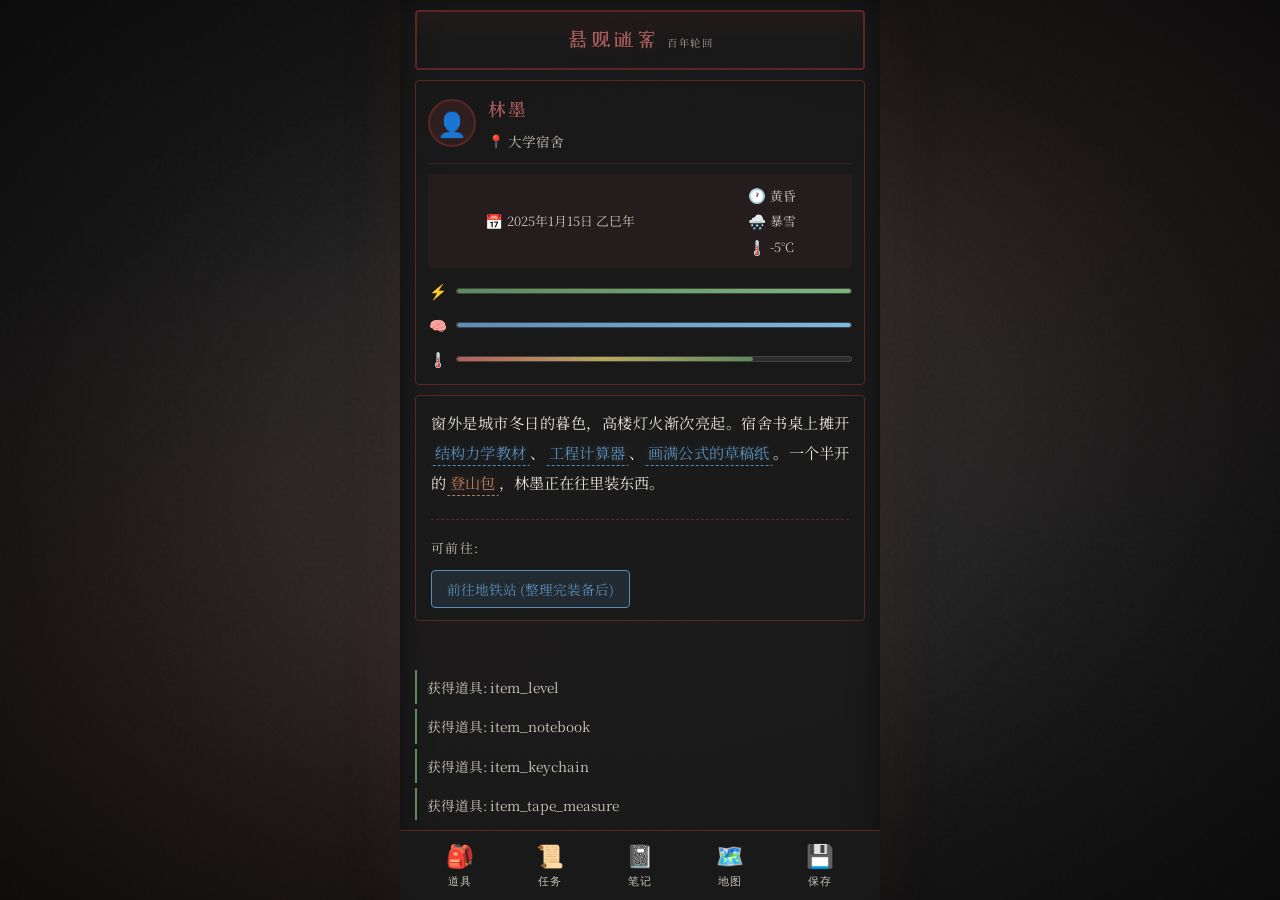
==== index.html @ 0c4b2b30 "更新面板" ====
<!DOCTYPE html>
<html lang="zh-CN">
<head>
  <meta charset="UTF-8">
  <meta name="viewport" content="width=device-width, initial-scale=1.0, maximum-scale=1.0, user-scalable=no">
  <meta name="description" content="《悬观谜案：百年轮回》- 基于网页的交互式文字冒险游戏">
  <title>悬观谜案：百年轮回</title>
  
  <!-- 中文字体 -->
  <link rel="preconnect" href="https://fonts.googleapis.com">
  <link rel="preconnect" href="https://fonts.gstatic.com" crossorigin>
  <link href="https://fonts.googleapis.com/css2?family=Noto+Serif+SC:wght@400;600;700&family=ZCOOL+XiaoWei&display=swap" rel="stylesheet">
  
  <!-- 强制禁用缓存 -->
  <meta http-equiv="Cache-Control" content="no-cache, no-store, must-revalidate">
  <meta http-equiv="Pragma" content="no-cache">
  <meta http-equiv="Expires" content="0">
  
  <link rel="stylesheet" href="./src/assets/styles/main.css?v=2">
  <link rel="stylesheet" href="./src/assets/styles/interaction-modal.css?v=2">
  <link rel="stylesheet" href="./src/assets/styles/quest-panel.css?v=2">
  <link rel="stylesheet" href="./src/assets/styles/dialogue-modal.css?v=2">
</head>
<body>
  <!-- 背景效果层 -->
  <div class="background-layer">
    <div class="ink-wash-bg"></div>
    <div class="grain-overlay"></div>
    <div class="vignette"></div>
  </div>

  <!-- 游戏主容器 -->
  <div id="game-container" class="game-container">
    <!-- 标题栏 -->
    <header class="game-header">
      <div class="header-border">
        <h1 class="game-title">悬观谜案<span class="game-subtitle">百年轮回</span></h1>
      </div>
    </header>

    <!-- 用户信息面板 -->
    <aside class="user-info-panel">
      <div class="user-info-border">
        <!-- 用户基本信息 -->
        <div class="user-basic">
          <div class="user-avatar">👤</div>
          <div class="user-details">
            <div class="user-name">林墨</div>
            <div class="user-location">
              <span class="location-icon">📍</span>
              <span id="current-location">载入中...</span>
            </div>
          </div>
        </div>
        
        <!-- 环境信息 -->
        <div class="environment-info">
          <div class="env-item env-date" id="env-date">
            <span class="env-icon">📅</span>
            <span class="env-value">2025年1月15日 乙巳年</span>
          </div>
          <div class="env-row">
            <div class="env-item" id="env-time">
              <span class="env-icon">🕐</span>
              <span class="env-value">黄昏</span>
            </div>
            <div class="env-item" id="env-weather">
              <span class="env-icon">🌨️</span>
              <span class="env-value">暴雪</span>
            </div>
            <div class="env-item" id="env-temp">
              <span class="env-icon">🌡️</span>
              <span class="env-value">-5°C</span>
            </div>
          </div>
        </div>
        
        <!-- 状态条 -->
        <div class="status-bars">
          <div class="status-bar-item" data-status="stamina" title="体力">
            <span class="status-icon">⚡</span>
            <div class="status-bar">
              <div class="status-fill" id="stamina-fill"></div>
            </div>
          </div>
          <div class="status-bar-item" data-status="sanity" title="理智">
            <span class="status-icon">🧠</span>
            <div class="status-bar">
              <div class="status-fill" id="sanity-fill"></div>
            </div>
          </div>
          <div class="status-bar-item" data-status="temperature" title="体温">
            <span class="status-icon">🌡️</span>
            <div class="status-bar">
              <div class="status-fill" id="temperature-fill"></div>
            </div>
          </div>
        </div>
      </div>
    </aside>

    <!-- 场景描述区域 -->
    <main class="scene-display">
      <div class="scene-description-container">
        <div id="scene-description" class="scene-description">
          正在进入悬云观...
        </div>
      </div>
    </main>

    <!-- 交互反馈区域 -->
    <section class="feedback-area">
      <div id="feedback-log" class="feedback-log"></div>
    </section>

    <!-- 快捷按钮栏 -->
    <nav class="action-bar">
      <button class="action-btn" data-action="inventory" aria-label="道具">
        <span class="btn-icon">🎒</span>
        <span class="btn-text">道具</span>
      </button>
      <button class="action-btn" data-action="quest" aria-label="任务">
        <span class="btn-icon">📜</span>
        <span class="btn-text">任务</span>
      </button>
      <button class="action-btn" data-action="notes" aria-label="笔记">
        <span class="btn-icon">📓</span>
        <span class="btn-text">笔记</span>
      </button>
      <button class="action-btn" data-action="map" aria-label="地图">
        <span class="btn-icon">🗺️</span>
        <span class="btn-text">地图</span>
      </button>
      <button class="action-btn" data-action="save" aria-label="保存">
        <span class="btn-icon">💾</span>
        <span class="btn-text">保存</span>
      </button>
    </nav>

    <!-- 模态框容器 -->
    <div id="modal-container" class="modal-container hidden">
      <!-- 动态插入模态框内容 -->
    </div>
  </div>

  <!-- 加载遮罩 -->
  <div id="loading-overlay" class="loading-overlay">
    <div class="loading-content">
      <div class="loading-spinner"></div>
      <p class="loading-text">正在载入...</p>
      <p style="font-size: 0.75rem; color: var(--color-bone-white-dark); margin-top: 15px;">
        如果游戏无法正常运行，请按 Ctrl+F5 强制刷新
      </p>
    </div>
  </div>

  <!-- 脚本 -->
  <script type="module" src="./src/main.js?v=2"></script>
</body>
</html>
---- src/assets/styles/main.css ----
/**
 * 《悬观谜案：百年轮回》主样式表
 * 设计理念：褪色的红与游走的墨
 * 核心美学：被遗忘的敬仰，与异化的日常
 */

/* ===== CSS变量定义 ===== */
:root {
  /* 核心色彩 - 褪色的红与墨黑 */
  --color-faded-red: #8B3A3A;
  --color-faded-red-light: #A85B5B;
  --color-faded-red-dark: #5C2626;
  --color-bone-white: #E8E4DC;
  --color-bone-white-dark: #C9C4BA;
  --color-ink-black: #1A1A1A;
  --color-ink-black-light: #2D2D2D;
  --color-ink-black-transparent: rgba(26, 26, 26, 0.85);
  
  /* 颜色标注系统 */
  --color-examine: #5B8DB8;      /* 蓝色 - 可检查 */
  --color-collect: #5B8B5B;      /* 绿色 - 可收集 */
  --color-clue: #B8A85B;         /* 黄色 - 线索 */
  --color-danger: #B85B5B;       /* 红色 - 危险 */
  --color-npc: #8B5BB8;          /* 紫色 - NPC */
  --color-device: #B87D5B;       /* 橙色 - 设备 */
  
  /* 状态条颜色 */
  --color-stamina: #5B8B5B;
  --color-sanity: #5B8DB8;
  --color-temperature: #B8A85B;
  
  /* 字体 */
  --font-display: 'ZCOOL XiaoWei', 'Noto Serif SC', serif;
  --font-body: 'Noto Serif SC', 'Songti SC', serif;
  
  /* 尺寸 */
  --container-max-width: 480px;
  --header-height: 80px;
  --status-bar-height: 120px;
  --action-bar-height: 70px;
  
  /* 动画 */
  --transition-fast: 0.2s ease;
  --transition-normal: 0.4s ease;
  --transition-slow: 0.8s ease;
}

/* ===== 重置和基础样式 ===== */
*, *::before, *::after {
  margin: 0;
  padding: 0;
  box-sizing: border-box;
}

html {
  font-size: 16px;
  -webkit-font-smoothing: antialiased;
  -moz-osx-font-smoothing: grayscale;
}

body {
  font-family: var(--font-body);
  background-color: var(--color-ink-black);
  color: var(--color-bone-white);
  min-height: 100vh;
  overflow-x: hidden;
  line-height: 1.8;
}

/* ===== 背景效果层 ===== */
.background-layer {
  position: fixed;
  top: 0;
  left: 0;
  width: 100%;
  height: 100%;
  z-index: -1;
  overflow: hidden;
}

/* 水墨晕染背景 */
.ink-wash-bg {
  position: absolute;
  top: 0;
  left: 0;
  width: 100%;
  height: 100%;
  background: 
    radial-gradient(ellipse at 20% 80%, rgba(139, 58, 58, 0.15) 0%, transparent 50%),
    radial-gradient(ellipse at 80% 20%, rgba(139, 58, 58, 0.1) 0%, transparent 40%),
    radial-gradient(ellipse at 50% 50%, rgba(45, 45, 45, 0.8) 0%, var(--color-ink-black) 70%),
    linear-gradient(180deg, var(--color-ink-black-light) 0%, var(--color-ink-black) 100%);
  animation: inkFlow 20s ease-in-out infinite;
}

@keyframes inkFlow {
  0%, 100% { 
    filter: blur(0px);
    transform: scale(1);
  }
  50% { 
    filter: blur(2px);
    transform: scale(1.02);
  }
}

/* 颗粒纹理覆盖 */
.grain-overlay {
  position: absolute;
  top: 0;
  left: 0;
  width: 100%;
  height: 100%;
  opacity: 0.03;
  background-image: url("data:image/svg+xml,%3Csvg viewBox='0 0 256 256' xmlns='http://www.w3.org/2000/svg'%3E%3Cfilter id='noise'%3E%3CfeTurbulence type='fractalNoise' baseFrequency='0.9' numOctaves='4' stitchTiles='stitch'/%3E%3C/filter%3E%3Crect width='100%25' height='100%25' filter='url(%23noise)'/%3E%3C/svg%3E");
  pointer-events: none;
}

/* 暗角效果 */
.vignette {
  position: absolute;
  top: 0;
  left: 0;
  width: 100%;
  height: 100%;
  background: radial-gradient(ellipse at center, transparent 40%, rgba(0, 0, 0, 0.6) 100%);
  pointer-events: none;
}

/* ===== 游戏主容器 ===== */
.game-container {
  max-width: var(--container-max-width);
  margin: 0 auto;
  min-height: 100vh;
  display: flex;
  flex-direction: column;
  position: relative;
  background: var(--color-ink-black-transparent);
  box-shadow: 
    0 0 60px rgba(139, 58, 58, 0.1),
    inset 0 0 30px rgba(0, 0, 0, 0.5);
}

/* ===== 标题栏 ===== */
.game-header {
  height: var(--header-height);
  padding: 10px 15px;
  flex-shrink: 0;
  display: flex;
  align-items: center;
  justify-content: center;
}

.header-border {
  width: 100%;
  height: 100%;
  border: 2px solid var(--color-faded-red-dark);
  border-radius: 4px;
  display: flex;
  flex-direction: column;
  align-items: center;
  justify-content: center;
  position: relative;
  background: linear-gradient(180deg, 
    rgba(139, 58, 58, 0.1) 0%, 
    transparent 50%
  );
  padding: 5px;
  overflow: hidden;
}

.header-border::before,
.header-border::after {
  content: '';
  position: absolute;
  width: 20px;
  height: 20px;
  border: 2px solid var(--color-faded-red);
}

.header-border::before {
  top: -2px;
  left: -2px;
  border-right: none;
  border-bottom: none;
}

.header-border::after {
  bottom: -2px;
  right: -2px;
  border-left: none;
  border-top: none;
}

.game-title {
  font-family: var(--font-display);
  font-size: 1.3rem;
  font-weight: 400;
  color: var(--color-faded-red-light);
  letter-spacing: 0.1em;
  text-shadow: 0 0 20px rgba(139, 58, 58, 0.3);
  white-space: nowrap;
  overflow: hidden;
  text-overflow: ellipsis;
  max-width: 100%;
  display: flex;
  align-items: baseline;
  gap: 8px;
}

.game-subtitle {
  font-family: var(--font-body);
  font-size: 0.65rem;
  color: var(--color-bone-white-dark);
  letter-spacing: 0.15em;
  opacity: 0.8;
}

/* ===== 场景显示区域 ===== */
.scene-display {
  flex: 1;
  display: flex;
  flex-direction: column;
  padding: 0 15px;
  overflow: hidden;
  min-height: 100px;
}

/* 场景描述容器 */
.scene-description-container {
  flex: 0 0 auto;
  max-height: 35vh;
  overflow-y: auto;
  padding: 12px 15px;
  background: rgba(26, 26, 26, 0.6);
  border: 1px solid var(--color-faded-red-dark);
  border-radius: 4px;
  margin-bottom: 10px;
}

/* 出口按钮区域 */
.scene-exits {
  margin-top: 20px;
  padding-top: 15px;
  border-top: 1px dashed var(--color-faded-red-dark);
}

.exits-label {
  font-size: 0.8rem;
  color: var(--color-bone-white-dark);
  margin-bottom: 10px;
  letter-spacing: 0.1em;
}

.exits-list {
  display: flex;
  flex-wrap: wrap;
  gap: 10px;
}

.exit-btn {
  background: rgba(91, 141, 184, 0.15);
  border: 1px solid var(--color-examine);
  color: var(--color-examine);
  padding: 8px 15px;
  border-radius: 4px;
  cursor: pointer;
  font-size: 0.85rem;
  font-family: var(--font-body);
  transition: all var(--transition-fast);
}

.exit-btn:hover {
  background: rgba(91, 141, 184, 0.3);
  transform: translateY(-1px);
}

.exit-btn.locked {
  background: rgba(139, 58, 58, 0.1);
  border-color: var(--color-danger);
  color: var(--color-danger);
  opacity: 0.6;
  cursor: not-allowed;
}

.scene-description {
  font-size: 0.95rem;
  line-height: 2;
  color: var(--color-bone-white);
  text-align: justify;
}

/* ===== 颜色标注样式 ===== */
.highlight {
  cursor: pointer;
  padding: 2px 4px;
  border-radius: 2px;
  transition: all var(--transition-fast);
  position: relative;
  border-bottom: 1px dashed currentColor;
}

.highlight:hover {
  background: rgba(255, 255, 255, 0.1);
  transform: translateY(-1px);
}

.highlight:active {
  transform: translateY(0);
}

/* 蓝色 - 可检查 */
.highlight-examine {
  color: var(--color-examine);
  text-shadow: 0 0 10px rgba(91, 141, 184, 0.3);
}

/* 绿色 - 可收集 */
.highlight-collect {
  color: var(--color-collect);
  text-shadow: 0 0 10px rgba(91, 139, 91, 0.3);
}

/* 黄色 - 线索 */
.highlight-clue {
  color: var(--color-clue);
  text-shadow: 0 0 10px rgba(184, 168, 91, 0.3);
  font-weight: 600;
}

/* 红色 - 危险 */
.highlight-danger {
  color: var(--color-danger);
  text-shadow: 0 0 10px rgba(184, 91, 91, 0.4);
  animation: dangerPulse 3s ease-in-out infinite;
}

@keyframes dangerPulse {
  0%, 100% { opacity: 1; }
  50% { opacity: 0.7; }
}

/* 紫色 - NPC */
.highlight-npc {
  color: var(--color-npc);
  text-shadow: 0 0 10px rgba(139, 91, 184, 0.3);
  font-weight: 600;
}

/* 橙色 - 设备 */
.highlight-device {
  color: var(--color-device);
  text-shadow: 0 0 10px rgba(184, 125, 91, 0.3);
}

/* ===== 交互反馈区域 ===== */
.feedback-area {
  flex: 1;
  padding: 0 15px;
  margin-bottom: 10px;
  min-height: 60px;
  max-height: 150px;
  overflow-y: auto;
}

.feedback-log {
  font-size: 0.85rem;
  color: var(--color-bone-white-dark);
}

.feedback-item {
  padding: 5px 0;
  border-left: 2px solid var(--color-faded-red-dark);
  padding-left: 10px;
  margin-bottom: 5px;
  animation: fadeInLeft 0.3s ease;
}

@keyframes fadeInLeft {
  from {
    opacity: 0;
    transform: translateX(-10px);
  }
  to {
    opacity: 1;
    transform: translateX(0);
  }
}

/* ===== 用户信息面板 ===== */
.user-info-panel {
  padding: 0 15px;
  margin-bottom: 10px;
  flex-shrink: 0;
}

.user-info-border {
  border: 1px solid var(--color-faded-red-dark);
  border-radius: 4px;
  background: rgba(26, 26, 26, 0.8);
  overflow: hidden;
  padding: 12px;
}

/* 用户基本信息 */
.user-basic {
  display: flex;
  align-items: center;
  gap: 12px;
  margin-bottom: 10px;
  padding-bottom: 10px;
  border-bottom: 1px solid rgba(139, 58, 58, 0.3);
}

.user-avatar {
  width: 48px;
  height: 48px;
  border-radius: 50%;
  background: rgba(139, 58, 58, 0.2);
  border: 2px solid var(--color-faded-red-dark);
  display: flex;
  align-items: center;
  justify-content: center;
  font-size: 1.5rem;
  flex-shrink: 0;
}

.user-details {
  flex: 1;
  min-width: 0;
}

.user-name {
  font-size: 1.1rem;
  font-weight: 600;
  color: var(--color-faded-red-light);
  letter-spacing: 0.1em;
  margin-bottom: 4px;
}

.user-location {
  font-size: 0.85rem;
  color: var(--color-bone-white-dark);
  display: flex;
  align-items: center;
  gap: 4px;
}

.location-icon {
  font-size: 0.8rem;
}

/* 环境信息 */
.environment-info {
  display: flex;
  justify-content: space-around;
  padding: 8px 0;
  margin-bottom: 10px;
  background: rgba(139, 58, 58, 0.1);
  border-radius: 4px;
}

.env-item {
  display: flex;
  align-items: center;
  gap: 4px;
  font-size: 0.8rem;
  color: var(--color-bone-white-dark);
}

.env-icon {
  font-size: 0.9rem;
}

.env-value {
  white-space: nowrap;
}

/* 状态条 */
.status-bars {
  display: flex;
  flex-direction: column;
  gap: 8px;
}

.status-bar-item {
  display: flex;
  align-items: center;
  gap: 8px;
}

.status-icon {
  font-size: 0.9rem;
  width: 20px;
  text-align: center;
}

.status-bar {
  flex: 1;
  height: 6px;
  background: var(--color-ink-black-light);
  border-radius: 3px;
  overflow: hidden;
  border: 1px solid rgba(255, 255, 255, 0.1);
}

.status-fill {
  height: 100%;
  border-radius: 2px;
  transition: width var(--transition-normal), background-color var(--transition-normal);
}

.status-bar-item[data-status="stamina"] .status-fill {
  background: linear-gradient(90deg, var(--color-stamina), #7AB87A);
}

.status-bar-item[data-status="sanity"] .status-fill {
  background: linear-gradient(90deg, var(--color-sanity), #7AB8E8);
}

.status-bar-item[data-status="temperature"] .status-fill {
  background: linear-gradient(90deg, #B85B5B, var(--color-temperature), var(--color-stamina));
}

/* ===== 快捷按钮栏 ===== */
.action-bar {
  height: var(--action-bar-height);
  display: flex;
  justify-content: space-around;
  align-items: center;
  padding: 10px 15px;
  background: rgba(26, 26, 26, 0.9);
  border-top: 1px solid var(--color-faded-red-dark);
  flex-shrink: 0;
}

.action-btn {
  display: flex;
  flex-direction: column;
  align-items: center;
  gap: 4px;
  background: none;
  border: none;
  color: var(--color-bone-white-dark);
  cursor: pointer;
  padding: 8px 12px;
  border-radius: 4px;
  transition: all var(--transition-fast);
}

.action-btn:hover {
  color: var(--color-faded-red-light);
  background: rgba(139, 58, 58, 0.1);
}

.action-btn:active {
  transform: scale(0.95);
}

.btn-icon {
  font-size: 1.4rem;
}

.btn-text {
  font-size: 0.7rem;
  letter-spacing: 0.05em;
}

/* ===== 模态框 ===== */
.modal-container {
  position: fixed;
  top: 0;
  left: 0;
  width: 100%;
  height: 100%;
  background: rgba(0, 0, 0, 0.85);
  z-index: 1000;
  display: flex;
  align-items: center;
  justify-content: center;
  padding: 20px;
}

.modal-container.hidden {
  display: none;
}

.modal-content {
  width: 100%;
  max-width: 400px;
  max-height: 80vh;
  background: var(--color-ink-black);
  border: 2px solid var(--color-faded-red-dark);
  border-radius: 4px;
  overflow: hidden;
  animation: modalFadeIn 0.3s ease;
}

@keyframes modalFadeIn {
  from {
    opacity: 0;
    transform: scale(0.95) translateY(20px);
  }
  to {
    opacity: 1;
    transform: scale(1) translateY(0);
  }
}

.modal-header {
  padding: 15px;
  background: rgba(139, 58, 58, 0.2);
  border-bottom: 1px solid var(--color-faded-red-dark);
  display: flex;
  justify-content: space-between;
  align-items: center;
}

.modal-title {
  font-family: var(--font-display);
  font-size: 1.1rem;
  color: var(--color-faded-red-light);
}

.modal-close {
  background: none;
  border: none;
  color: var(--color-bone-white-dark);
  font-size: 1.5rem;
  cursor: pointer;
  line-height: 1;
}

.modal-body {
  padding: 15px;
  max-height: 60vh;
  overflow-y: auto;
}

/* ===== 加载遮罩 ===== */
.loading-overlay {
  position: fixed;
  top: 0;
  left: 0;
  width: 100%;
  height: 100%;
  background: var(--color-ink-black);
  z-index: 2000;
  display: flex;
  align-items: center;
  justify-content: center;
}

.loading-overlay.hidden {
  display: none;
}

.loading-content {
  text-align: center;
}

.loading-spinner {
  width: 50px;
  height: 50px;
  border: 2px solid var(--color-faded-red-dark);
  border-top-color: var(--color-faded-red-light);
  border-radius: 50%;
  animation: spin 1s linear infinite;
  margin: 0 auto 20px;
}

@keyframes spin {
  to { transform: rotate(360deg); }
}

.loading-text {
  font-family: var(--font-display);
  font-size: 1rem;
  color: var(--color-faded-red-light);
  letter-spacing: 0.2em;
}

/* ===== 道具栏模态框样式 ===== */
.inventory-grid {
  display: grid;
  grid-template-columns: repeat(4, 1fr);
  gap: 10px;
}

.inventory-slot {
  aspect-ratio: 1;
  background: var(--color-ink-black-light);
  border: 1px solid var(--color-faded-red-dark);
  border-radius: 4px;
  display: flex;
  align-items: center;
  justify-content: center;
  cursor: pointer;
  transition: all var(--transition-fast);
  font-size: 1.5rem;
}

.inventory-slot:hover {
  border-color: var(--color-faded-red);
  background: rgba(139, 58, 58, 0.1);
}

.inventory-slot.empty {
  opacity: 0.3;
}

/* ===== 笔记模态框样式 ===== */
.notes-list {
  display: flex;
  flex-direction: column;
  gap: 10px;
}

.note-item {
  padding: 12px;
  background: var(--color-ink-black-light);
  border-left: 3px solid var(--color-clue);
  border-radius: 0 4px 4px 0;
}

.note-title {
  font-size: 0.9rem;
  color: var(--color-clue);
  margin-bottom: 5px;
}

.note-content {
  font-size: 0.85rem;
  color: var(--color-bone-white-dark);
}

/* ===== 工具提示 ===== */
.tooltip {
  position: absolute;
  background: var(--color-ink-black);
  border: 1px solid var(--color-faded-red);
  padding: 10px 15px;
  border-radius: 4px;
  font-size: 0.85rem;
  color: var(--color-bone-white);
  z-index: 100;
  max-width: 250px;
  box-shadow: 0 4px 20px rgba(0, 0, 0, 0.5);
  animation: tooltipFadeIn 0.2s ease;
}

@keyframes tooltipFadeIn {
  from {
    opacity: 0;
    transform: translateY(5px);
  }
  to {
    opacity: 1;
    transform: translateY(0);
  }
}

/* ===== 响应式适配 ===== */
@media (max-width: 480px) {
  .game-title {
    font-size: 1.1rem;
    letter-spacing: 0.08em;
    gap: 6px;
  }
  
  .game-subtitle {
    font-size: 0.6rem;
    letter-spacing: 0.1em;
  }
  
  .scene-description {
    font-size: 0.9rem;
  }
  
  .action-btn {
    padding: 6px 8px;
  }
  
  .btn-text {
    font-size: 0.65rem;
  }
}

/* ===== 滚动条样式 ===== */
::-webkit-scrollbar {
  width: 6px;
  height: 6px;
}

::-webkit-scrollbar-track {
  background: var(--color-ink-black-light);
}

::-webkit-scrollbar-thumb {
  background: var(--color-faded-red-dark);
  border-radius: 3px;
}

::-webkit-scrollbar-thumb:hover {
  background: var(--color-faded-red);
}

/* ===== 选中文字样式 ===== */
::selection {
  background: rgba(139, 58, 58, 0.3);
  color: var(--color-bone-white);
}
---- src/assets/styles/interaction-modal.css ----
/**
 * 交互弹窗样式
 */

/* 弹窗遮罩 */
.interaction-modal-overlay {
  position: fixed;
  top: 0;
  left: 0;
  width: 100%;
  height: 100%;
  background: rgba(0, 0, 0, 0.8);
  z-index: 2000;
  display: flex;
  align-items: center;
  justify-content: center;
  padding: 20px;
  opacity: 0;
  transition: opacity 0.3s ease;
}

.interaction-modal-overlay.show {
  opacity: 1;
}

/* 弹窗主体 */
.interaction-modal {
  width: 100%;
  max-width: 400px;
  max-height: 80vh;
  background: var(--color-ink-black);
  border: 2px solid var(--color-faded-red-dark);
  border-radius: 4px;
  overflow: hidden;
  transform: scale(0.95) translateY(20px);
  transition: transform 0.3s ease;
}

.interaction-modal-overlay.show .interaction-modal {
  transform: scale(1) translateY(0);
}

/* 弹窗头部 */
.modal-header {
  padding: 15px 20px;
  border-bottom: 1px solid var(--color-faded-red-dark);
  display: flex;
  justify-content: space-between;
  align-items: center;
  background: rgba(139, 58, 58, 0.1);
}

.modal-header.type-examine {
  border-left: 4px solid var(--color-examine);
}

.modal-header.type-collect {
  border-left: 4px solid var(--color-collect);
}

.modal-header.type-clue {
  border-left: 4px solid var(--color-clue);
}

.modal-header.type-danger {
  border-left: 4px solid var(--color-danger);
}

.modal-header.type-npc {
  border-left: 4px solid var(--color-npc);
}

.modal-header.type-device {
  border-left: 4px solid var(--color-device);
}

.header-content {
  display: flex;
  align-items: center;
  gap: 10px;
}

.type-icon {
  font-size: 1.5rem;
}

.modal-title {
  font-family: var(--font-display);
  font-size: 1.2rem;
  color: var(--color-bone-white);
  margin: 0;
}

.examined-badge {
  font-size: 0.75rem;
  color: var(--color-bone-white-dark);
  background: rgba(255, 255, 255, 0.1);
  padding: 2px 8px;
  border-radius: 12px;
  margin-left: 10px;
}

.close-btn {
  background: none;
  border: none;
  color: var(--color-bone-white-dark);
  font-size: 1.8rem;
  cursor: pointer;
  line-height: 1;
  padding: 0;
  width: 32px;
  height: 32px;
  display: flex;
  align-items: center;
  justify-content: center;
  border-radius: 4px;
  transition: all var(--transition-fast);
}

.close-btn:hover {
  color: var(--color-bone-white);
  background: rgba(255, 255, 255, 0.1);
}

/* 弹窗内容 */
.modal-body {
  padding: 20px;
  overflow-y: auto;
  max-height: calc(80vh - 70px);
}

/* NPC头像区域 */
.npc-avatar-section {
  display: flex;
  justify-content: center;
  margin-bottom: 15px;
}

.npc-avatar-large {
  width: 64px;
  height: 64px;
  border-radius: 50%;
  background: rgba(139, 58, 58, 0.2);
  border: 2px solid var(--color-faded-red-dark);
  display: flex;
  align-items: center;
  justify-content: center;
  font-size: 2rem;
}

/* 描述区域 */
.description-section {
  margin-bottom: 15px;
}

.description-text {
  font-size: 0.95rem;
  line-height: 1.8;
  color: var(--color-bone-white);
  margin: 0;
}

/* 效果提示 */
.effects-section {
  background: rgba(139, 58, 58, 0.1);
  border: 1px solid var(--color-faded-red-dark);
  padding: 10px 15px;
  border-radius: 4px;
  margin-bottom: 15px;
  font-size: 0.85rem;
}

.effects-label {
  color: var(--color-faded-red-light);
  margin-right: 8px;
}

.effects-list {
  color: var(--color-bone-white-dark);
}

/* 线索区域 */
.clue-section,
.item-section {
  display: flex;
  align-items: center;
  gap: 10px;
  padding: 10px 15px;
  border-radius: 4px;
  margin-bottom: 10px;
  font-size: 0.9rem;
}

.clue-section.hint,
.item-section.hint {
  background: rgba(184, 168, 91, 0.1);
  border: 1px solid rgba(184, 168, 91, 0.3);
}

.clue-section.obtained,
.item-section.obtained {
  background: rgba(91, 139, 91, 0.1);
  border: 1px solid rgba(91, 139, 91, 0.3);
}

.clue-icon,
.item-icon {
  font-size: 1.2rem;
}

.clue-text,
.item-text {
  color: var(--color-bone-white);
}

.clue-section.obtained .clue-text,
.item-section.obtained .item-text {
  color: var(--color-collect);
}

/* 动作区域 */
.actions-section {
  margin-top: 20px;
  padding-top: 15px;
  border-top: 1px dashed var(--color-faded-red-dark);
}

.actions-label {
  font-size: 0.85rem;
  color: var(--color-bone-white-dark);
  margin-bottom: 12px;
}

.actions-list {
  display: flex;
  flex-wrap: wrap;
  gap: 10px;
}

/* 动作按钮 */
.action-btn-primary,
.action-btn-danger,
.action-btn-disabled {
  padding: 12px 20px;
  border: none;
  border-radius: 4px;
  font-size: 0.95rem;
  font-family: var(--font-body);
  cursor: pointer;
  transition: all var(--transition-fast);
  flex: 1;
  min-width: 120px;
}

.action-btn-primary {
  background: linear-gradient(135deg, rgba(91, 141, 184, 0.8), rgba(91, 141, 184, 0.6));
  color: var(--color-bone-white);
  border: 1px solid var(--color-examine);
}

.action-btn-primary:hover {
  background: linear-gradient(135deg, rgba(91, 141, 184, 1), rgba(91, 141, 184, 0.8));
  transform: translateY(-1px);
  box-shadow: 0 4px 12px rgba(91, 141, 184, 0.3);
}

.action-btn-danger {
  background: linear-gradient(135deg, rgba(184, 91, 91, 0.8), rgba(184, 91, 91, 0.6));
  color: var(--color-bone-white);
  border: 1px solid var(--color-danger);
}

.action-btn-danger:hover {
  background: linear-gradient(135deg, rgba(184, 91, 91, 1), rgba(184, 91, 91, 0.8));
  transform: translateY(-1px);
  box-shadow: 0 4px 12px rgba(184, 91, 91, 0.3);
}

.action-btn-disabled {
  background: rgba(100, 100, 100, 0.2);
  color: var(--color-bone-white-dark);
  border: 1px solid rgba(255, 255, 255, 0.1);
  cursor: not-allowed;
}

/* 结果展示区域 */
.result-section {
  background: rgba(91, 139, 91, 0.1);
  border: 1px solid rgba(91, 139, 91, 0.3);
  border-radius: 4px;
  padding: 15px;
  margin-bottom: 15px;
}

.result-header {
  display: flex;
  align-items: center;
  gap: 10px;
  margin-bottom: 10px;
}

.result-icon {
  font-size: 1.2rem;
}

.result-title {
  font-size: 1rem;
  font-weight: bold;
  color: var(--color-collect);
  flex: 1;
}

.result-message {
  font-size: 0.95rem;
  line-height: 1.8;
  color: var(--color-bone-white);
  padding: 10px;
  background: rgba(0, 0, 0, 0.2);
  border-radius: 4px;
}

.result-clue {
  background: rgba(184, 168, 91, 0.1);
  border: 1px solid rgba(184, 168, 91, 0.3);
  border-radius: 4px;
  padding: 15px;
  margin-bottom: 15px;
}

.result-clue-title {
  font-size: 0.9rem;
  color: var(--color-clue);
  margin-bottom: 5px;
}

.result-clue-name {
  font-size: 1rem;
  color: var(--color-bone-white);
  font-weight: bold;
}

/* 响应式适配 */
@media (max-width: 480px) {
  .interaction-modal {
    max-height: 90vh;
  }
  
  .modal-body {
    max-height: calc(90vh - 70px);
    padding: 15px;
  }
  
  .action-btn-primary,
  .action-btn-danger,
  .action-btn-disabled {
    width: 100%;
  }
}
---- src/assets/styles/quest-panel.css ----
/**
 * 任务面板样式
 */

/* 面板遮罩 */
.quest-panel-overlay {
  position: fixed;
  top: 0;
  left: 0;
  width: 100%;
  height: 100%;
  background: rgba(0, 0, 0, 0.7);
  z-index: 1500;
  display: flex;
  justify-content: flex-end;
  opacity: 0;
  visibility: hidden;
  transition: all 0.3s ease;
}

.quest-panel-overlay.show {
  opacity: 1;
  visibility: visible;
}

/* 面板主体 - 侧边栏样式 */
.quest-panel {
  width: 100%;
  max-width: 380px;
  height: 100%;
  background: var(--color-ink-black);
  border-left: 2px solid var(--color-faded-red-dark);
  transform: translateX(100%);
  transition: transform 0.3s ease;
  display: flex;
  flex-direction: column;
}

.quest-panel-overlay.show .quest-panel {
  transform: translateX(0);
}

/* 面板头部 */
.panel-header {
  padding: 20px;
  background: rgba(139, 58, 58, 0.2);
  border-bottom: 1px solid var(--color-faded-red-dark);
  display: flex;
  justify-content: space-between;
  align-items: center;
  flex-shrink: 0;
}

.panel-title {
  font-family: var(--font-display);
  font-size: 1.2rem;
  color: var(--color-faded-red-light);
  margin: 0;
}

.close-btn {
  background: none;
  border: none;
  color: var(--color-bone-white-dark);
  font-size: 1.8rem;
  cursor: pointer;
  line-height: 1;
  padding: 0;
  width: 32px;
  height: 32px;
  display: flex;
  align-items: center;
  justify-content: center;
  border-radius: 4px;
  transition: all var(--transition-fast);
}

.close-btn:hover {
  color: var(--color-bone-white);
  background: rgba(255, 255, 255, 0.1);
}

/* 面板内容 */
.panel-body {
  flex: 1;
  overflow-y: auto;
  padding: 20px;
}

/* 任务分区 */
.quest-section {
  margin-bottom: 25px;
}

.section-title {
  font-size: 0.85rem;
  color: var(--color-bone-white-dark);
  text-transform: uppercase;
  letter-spacing: 0.15em;
  margin-bottom: 15px;
  padding-bottom: 8px;
  border-bottom: 1px solid rgba(139, 58, 58, 0.3);
}

/* 任务项 */
.quest-item {
  background: rgba(26, 26, 26, 0.8);
  border: 1px solid var(--color-faded-red-dark);
  border-radius: 4px;
  padding: 15px;
  margin-bottom: 12px;
  transition: all var(--transition-fast);
}

.quest-item:hover {
  border-color: var(--color-faded-red);
  transform: translateX(-2px);
}

.quest-active {
  border-left: 3px solid var(--color-faded-red);
}

.quest-completed {
  border-left: 3px solid var(--color-collect);
  opacity: 0.8;
}

/* 任务头部 */
.quest-header {
  display: flex;
  justify-content: space-between;
  align-items: flex-start;
  margin-bottom: 8px;
  gap: 10px;
}

.quest-info {
  display: flex;
  align-items: center;
  gap: 8px;
  flex-wrap: wrap;
}

.quest-type {
  font-size: 0.7rem;
  padding: 2px 8px;
  border-radius: 2px;
  font-weight: 600;
}

.type-main {
  background: rgba(184, 91, 91, 0.2);
  color: var(--color-danger);
  border: 1px solid rgba(184, 91, 91, 0.3);
}

.type-side {
  background: rgba(91, 141, 184, 0.2);
  color: var(--color-examine);
  border: 1px solid rgba(91, 141, 184, 0.3);
}

.quest-name {
  font-family: var(--font-display);
  font-size: 1rem;
  color: var(--color-bone-white);
  margin: 0;
  font-weight: 600;
}

.quest-completed .quest-name {
  text-decoration: line-through;
  color: var(--color-bone-white-dark);
}

/* 进度显示 */
.quest-progress {
  display: flex;
  align-items: center;
  gap: 8px;
  flex-shrink: 0;
}

.progress-bar {
  width: 60px;
  height: 6px;
  background: rgba(255, 255, 255, 0.1);
  border-radius: 3px;
  overflow: hidden;
}

.progress-fill {
  height: 100%;
  background: linear-gradient(90deg, var(--color-faded-red), var(--color-faded-red-light));
  border-radius: 3px;
  transition: width 0.5s ease;
}

.progress-text {
  font-size: 0.75rem;
  color: var(--color-bone-white-dark);
  min-width: 35px;
  text-align: right;
}

.completed-badge {
  font-size: 0.75rem;
  color: var(--color-collect);
  background: rgba(91, 139, 91, 0.1);
  padding: 3px 10px;
  border-radius: 12px;
  border: 1px solid rgba(91, 139, 91, 0.3);
}

/* 任务描述 */
.quest-description {
  font-size: 0.85rem;
  color: var(--color-bone-white-dark);
  margin: 0 0 12px 0;
  line-height: 1.6;
}

/* 任务步骤 */
.quest-steps {
  margin-top: 12px;
  padding-top: 12px;
  border-top: 1px dashed rgba(139, 58, 58, 0.3);
}

.quest-step {
  display: flex;
  align-items: center;
  gap: 8px;
  padding: 6px 0;
  font-size: 0.85rem;
}

.step-icon {
  font-size: 0.9rem;
  width: 20px;
  text-align: center;
}

.quest-step.completed .step-icon {
  color: var(--color-collect);
}

.quest-step.pending .step-icon {
  color: var(--color-bone-white-dark);
}

.step-text {
  color: var(--color-bone-white-dark);
}

.quest-step.completed .step-text {
  color: var(--color-bone-white);
  text-decoration: line-through;
}

.quest-step.pending .step-text {
  color: var(--color-bone-white);
}

/* 空状态 */
.empty-state {
  text-align: center;
  padding: 40px 20px;
}

.empty-icon {
  font-size: 3rem;
  margin-bottom: 15px;
  opacity: 0.5;
}

.empty-text {
  font-size: 1.1rem;
  color: var(--color-bone-white);
  margin-bottom: 8px;
}

.empty-hint {
  font-size: 0.85rem;
  color: var(--color-bone-white-dark);
}

/* 快捷键提示 */
.quest-hint {
  position: fixed;
  bottom: 20px;
  right: 20px;
  background: rgba(0, 0, 0, 0.8);
  color: var(--color-bone-white-dark);
  padding: 8px 15px;
  border-radius: 4px;
  font-size: 0.8rem;
  border: 1px solid var(--color-faded-red-dark);
  z-index: 1400;
}

/* 响应式适配 */
@media (max-width: 480px) {
  .quest-panel {
    max-width: 100%;
  }
  
  .panel-body {
    padding: 15px;
  }
  
  .quest-header {
    flex-direction: column;
    gap: 8px;
  }
  
  .quest-progress {
    width: 100%;
  }
  
  .progress-bar {
    flex: 1;
  }
}
---- src/assets/styles/dialogue-modal.css ----
/**
 * 对话弹窗样式
 */

/* 弹窗遮罩 */
.dialogue-modal-overlay {
  position: fixed;
  top: 0;
  left: 0;
  width: 100%;
  height: 100%;
  background: rgba(0, 0, 0, 0.85);
  z-index: 2100; /* 确保在交互弹窗之上 */
  display: flex;
  align-items: center;
  justify-content: center;
  padding: 20px;
  opacity: 0;
  transition: opacity 0.3s ease;
}

.dialogue-modal-overlay.show {
  opacity: 1;
}

/* 弹窗主体 */
.dialogue-modal {
  width: 100%;
  max-width: 500px;
  max-height: 85vh;
  background: linear-gradient(180deg, #1a1a1a 0%, #0d0d0d 100%);
  border: 2px solid var(--color-faded-red-dark);
  border-radius: 8px;
  overflow: hidden;
  display: flex;
  flex-direction: column;
  transform: scale(0.95) translateY(20px);
  transition: transform 0.3s ease;
  box-shadow: 
    0 20px 60px rgba(0, 0, 0, 0.8),
    0 0 40px rgba(139, 58, 58, 0.1);
}

.dialogue-modal-overlay.show .dialogue-modal {
  transform: scale(1) translateY(0);
}

/* 头部 - NPC信息 */
.dialogue-header {
  padding: 20px;
  background: linear-gradient(180deg, rgba(139, 58, 58, 0.2) 0%, rgba(139, 58, 58, 0.05) 100%);
  border-bottom: 1px solid var(--color-faded-red-dark);
  display: flex;
  justify-content: space-between;
  align-items: flex-start;
}

.npc-info {
  display: flex;
  gap: 15px;
  align-items: center;
}

.npc-avatar {
  width: 60px;
  height: 60px;
  border-radius: 50%;
  background: rgba(139, 58, 58, 0.2);
  border: 2px solid var(--color-faded-red);
  display: flex;
  align-items: center;
  justify-content: center;
  font-size: 2rem;
  flex-shrink: 0;
}

.npc-details {
  flex: 1;
}

.npc-name {
  font-family: var(--font-display);
  font-size: 1.3rem;
  color: var(--color-faded-red-light);
  margin: 0 0 5px 0;
}

.npc-description {
  font-size: 0.8rem;
  color: var(--color-bone-white-dark);
  margin: 0;
  line-height: 1.5;
}

.close-btn {
  background: none;
  border: none;
  color: var(--color-bone-white-dark);
  font-size: 1.8rem;
  cursor: pointer;
  line-height: 1;
  padding: 0;
  width: 32px;
  height: 32px;
  display: flex;
  align-items: center;
  justify-content: center;
  border-radius: 4px;
  transition: all var(--transition-fast);
  flex-shrink: 0;
}

.close-btn:hover {
  color: var(--color-bone-white);
  background: rgba(255, 255, 255, 0.1);
}

/* 对话主体 */
.dialogue-body {
  flex: 1;
  overflow: hidden;
  display: flex;
  flex-direction: column;
}

/* 对话历史 */
.dialogue-history {
  flex: 1;
  overflow-y: auto;
  padding: 20px;
  max-height: 50vh;
}

.dialogue-entry {
  margin-bottom: 15px;
  animation: fadeInUp 0.3s ease;
}

@keyframes fadeInUp {
  from {
    opacity: 0;
    transform: translateY(10px);
  }
  to {
    opacity: 1;
    transform: translateY(0);
  }
}

.dialogue-entry .speaker {
  font-size: 0.8rem;
  font-weight: 600;
  margin-bottom: 5px;
  text-transform: uppercase;
  letter-spacing: 0.1em;
}

.dialogue-entry .message {
  padding: 12px 15px;
  border-radius: 8px;
  font-size: 0.95rem;
  line-height: 1.7;
  color: var(--color-bone-white);
}

/* NPC说的话 */
.dialogue-entry.npc .speaker {
  color: var(--color-npc);
}

.dialogue-entry.npc .message {
  background: rgba(139, 91, 184, 0.1);
  border: 1px solid rgba(139, 91, 184, 0.3);
  border-left: 3px solid var(--color-npc);
}

/* 玩家说的话 */
.dialogue-entry.player .speaker {
  color: var(--color-examine);
  text-align: right;
}

.dialogue-entry.player .message {
  background: rgba(91, 141, 184, 0.1);
  border: 1px solid rgba(91, 141, 184, 0.3);
  border-right: 3px solid var(--color-examine);
  text-align: right;
}

/* 对话选项 */
.dialogue-options {
  padding: 15px 20px 20px;
  border-top: 1px dashed var(--color-faded-red-dark);
  background: rgba(0, 0, 0, 0.3);
  display: flex;
  flex-direction: column;
  gap: 10px;
  max-height: 200px;
  overflow-y: auto;
}

.dialogue-option {
  background: rgba(91, 141, 184, 0.1);
  border: 1px solid rgba(91, 141, 184, 0.3);
  border-left: 3px solid var(--color-examine);
  color: var(--color-bone-white);
  padding: 12px 15px;
  border-radius: 4px;
  cursor: pointer;
  text-align: left;
  font-family: var(--font-body);
  font-size: 0.9rem;
  line-height: 1.5;
  transition: all var(--transition-fast);
  display: flex;
  justify-content: space-between;
  align-items: center;
}

.dialogue-option:hover {
  background: rgba(91, 141, 184, 0.2);
  border-color: var(--color-examine);
  transform: translateX(5px);
}

.dialogue-option.end-dialogue {
  background: rgba(139, 58, 58, 0.1);
  border-color: rgba(139, 58, 58, 0.3);
  border-left-color: var(--color-faded-red);
  justify-content: center;
}

.dialogue-option.end-dialogue:hover {
  background: rgba(139, 58, 58, 0.2);
}

.option-hint {
  font-size: 0.9rem;
  opacity: 0.7;
}

/* 滚动条样式 */
.dialogue-history::-webkit-scrollbar,
.dialogue-options::-webkit-scrollbar {
  width: 4px;
}

.dialogue-history::-webkit-scrollbar-thumb,
.dialogue-options::-webkit-scrollbar-thumb {
  background: var(--color-faded-red-dark);
  border-radius: 2px;
}

/* 响应式适配 */
@media (max-width: 480px) {
  .dialogue-modal-overlay {
    padding: 10px;
  }
  
  .dialogue-modal {
    max-height: 90vh;
  }
  
  .dialogue-header {
    padding: 15px;
  }
  
  .npc-avatar {
    width: 50px;
    height: 50px;
    font-size: 1.5rem;
  }
  
  .npc-name {
    font-size: 1.1rem;
  }
  
  .npc-description {
    font-size: 0.75rem;
  }
  
  .dialogue-history {
    padding: 15px;
  }
  
  .dialogue-options {
    padding: 10px 15px 15px;
  }
}
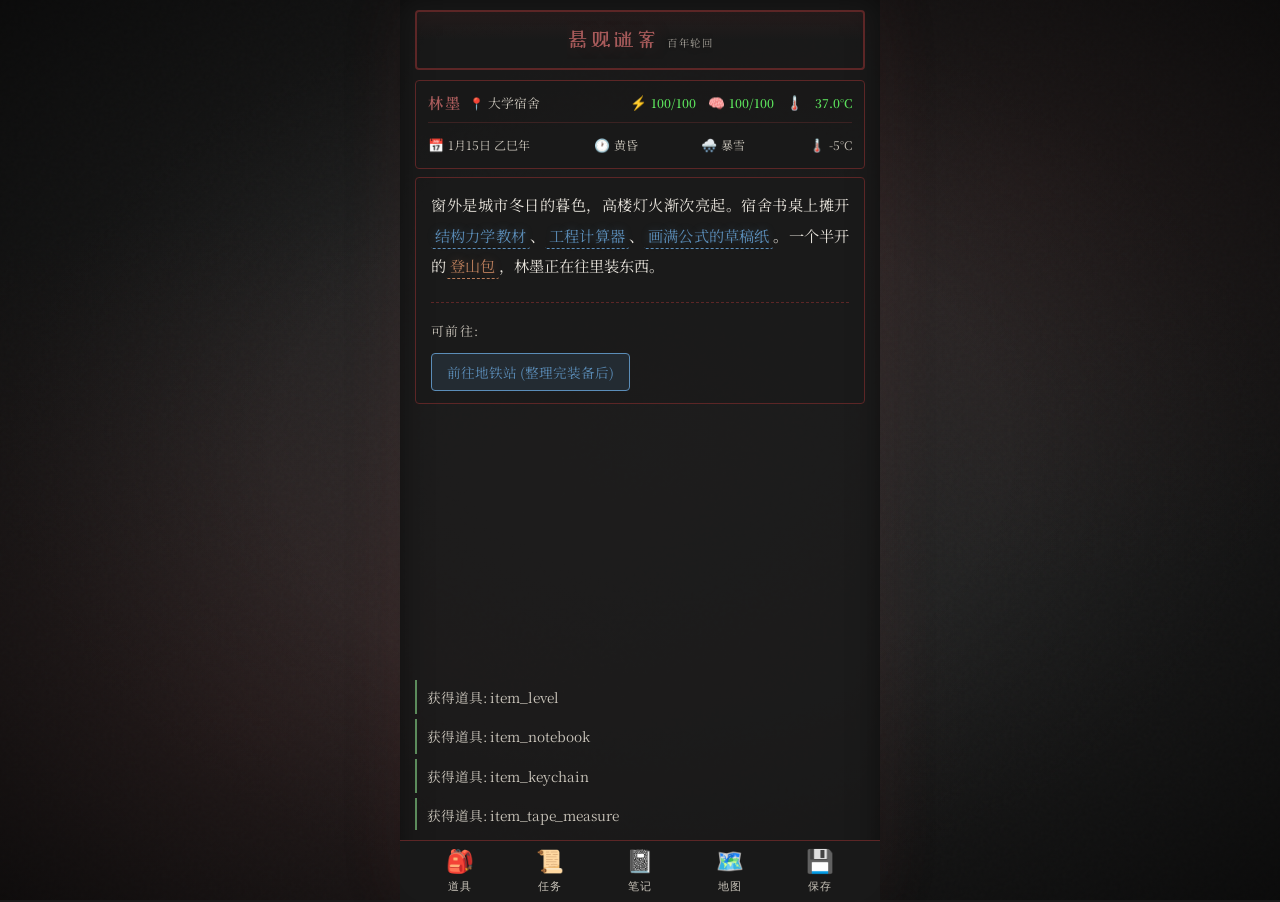
==== commit 93f26710: "优化状态和环境显示" ====
--- a/index.html
+++ b/index.html
@@ -41,59 +41,48 @@
     <!-- 用户信息面板 -->
     <aside class="user-info-panel">
       <div class="user-info-border">
-        <!-- 用户基本信息 -->
-        <div class="user-basic">
-          <div class="user-avatar">👤</div>
-          <div class="user-details">
-            <div class="user-name">林墨</div>
-            <div class="user-location">
+        <!-- 第一行：用户基本信息 + 状态 -->
+        <div class="user-status-row">
+          <div class="user-basic">
+            <span class="user-name">林墨</span>
+            <span class="user-location">
               <span class="location-icon">📍</span>
               <span id="current-location">载入中...</span>
+            </span>
+          </div>
+          <div class="status-display">
+            <div class="status-item" data-status="stamina" title="体力">
+              <span class="status-icon">⚡</span>
+              <span class="status-value" id="stamina-value">100/100</span>
+            </div>
+            <div class="status-item" data-status="sanity" title="理智">
+              <span class="status-icon">🧠</span>
+              <span class="status-value" id="sanity-value">100/100</span>
+            </div>
+            <div class="status-item" data-status="temperature" title="体温">
+              <span class="status-icon">🌡️</span>
+              <span class="status-value" id="temperature-value">37.0°C</span>
             </div>
           </div>
         </div>
-        
-        <!-- 环境信息 -->
-        <div class="environment-info">
-          <div class="env-item env-date" id="env-date">
+
+        <!-- 第二行：环境信息（平铺） -->
+        <div class="environment-row">
+          <div class="env-item" id="env-date">
             <span class="env-icon">📅</span>
-            <span class="env-value">2025年1月15日 乙巳年</span>
+            <span class="env-value">2025年1月15日</span>
           </div>
-          <div class="env-row">
-            <div class="env-item" id="env-time">
-              <span class="env-icon">🕐</span>
-              <span class="env-value">黄昏</span>
-            </div>
-            <div class="env-item" id="env-weather">
-              <span class="env-icon">🌨️</span>
-              <span class="env-value">暴雪</span>
-            </div>
-            <div class="env-item" id="env-temp">
-              <span class="env-icon">🌡️</span>
-              <span class="env-value">-5°C</span>
-            </div>
+          <div class="env-item" id="env-time">
+            <span class="env-icon">🕐</span>
+            <span class="env-value">黄昏</span>
           </div>
-        </div>
-        
-        <!-- 状态条 -->
-        <div class="status-bars">
-          <div class="status-bar-item" data-status="stamina" title="体力">
-            <span class="status-icon">⚡</span>
-            <div class="status-bar">
-              <div class="status-fill" id="stamina-fill"></div>
-            </div>
+          <div class="env-item" id="env-weather">
+            <span class="env-icon">🌨️</span>
+            <span class="env-value">暴雪</span>
           </div>
-          <div class="status-bar-item" data-status="sanity" title="理智">
-            <span class="status-icon">🧠</span>
-            <div class="status-bar">
-              <div class="status-fill" id="sanity-fill"></div>
-            </div>
-          </div>
-          <div class="status-bar-item" data-status="temperature" title="体温">
-            <span class="status-icon">🌡️</span>
-            <div class="status-bar">
-              <div class="status-fill" id="temperature-fill"></div>
-            </div>
+          <div class="env-item" id="env-temp">
+            <span class="env-icon">🌡️</span>
+            <span class="env-value">-5°C</span>
           </div>
         </div>
       </div>
--- a/src/assets/styles/main.css
+++ b/src/assets/styles/main.css
@@ -36,8 +36,8 @@
   /* 尺寸 */
   --container-max-width: 480px;
   --header-height: 80px;
-  --status-bar-height: 120px;
-  --action-bar-height: 70px;
+  --status-bar-height: 55px;
+  --action-bar-height: 60px;
   
   /* 动画 */
   --transition-fast: 0.2s ease;
@@ -390,7 +390,7 @@
 /* ===== 用户信息面板 ===== */
 .user-info-panel {
   padding: 0 15px;
-  margin-bottom: 10px;
+  margin-bottom: 8px;
   flex-shrink: 0;
 }
 
@@ -399,127 +399,109 @@
   border-radius: 4px;
   background: rgba(26, 26, 26, 0.8);
   overflow: hidden;
-  padding: 12px;
+  padding: 8px 12px;
+}
+
+/* 第一行：用户信息 + 状态 */
+.user-status-row {
+  display: flex;
+  justify-content: space-between;
+  align-items: center;
+  padding-bottom: 6px;
+  margin-bottom: 6px;
+  border-bottom: 1px solid rgba(139, 58, 58, 0.3);
 }
 
 /* 用户基本信息 */
 .user-basic {
   display: flex;
   align-items: center;
-  gap: 12px;
-  margin-bottom: 10px;
-  padding-bottom: 10px;
-  border-bottom: 1px solid rgba(139, 58, 58, 0.3);
-}
-
-.user-avatar {
-  width: 48px;
-  height: 48px;
-  border-radius: 50%;
-  background: rgba(139, 58, 58, 0.2);
-  border: 2px solid var(--color-faded-red-dark);
-  display: flex;
-  align-items: center;
-  justify-content: center;
-  font-size: 1.5rem;
-  flex-shrink: 0;
-}
-
-.user-details {
-  flex: 1;
-  min-width: 0;
+  gap: 8px;
 }
 
 .user-name {
-  font-size: 1.1rem;
+  font-size: 0.95rem;
   font-weight: 600;
   color: var(--color-faded-red-light);
   letter-spacing: 0.1em;
-  margin-bottom: 4px;
 }
 
 .user-location {
+  font-size: 0.8rem;
+  color: var(--color-bone-white-dark);
+  display: flex;
+  align-items: center;
+  gap: 4px;
+}
+
+.location-icon {
+  font-size: 0.75rem;
+}
+
+/* 状态显示（横向） */
+.status-display {
+  display: flex;
+  gap: 12px;
+}
+
+.status-item {
+  display: flex;
+  align-items: center;
+  gap: 4px;
+}
+
+.status-icon {
   font-size: 0.85rem;
-  color: var(--color-bone-white-dark);
+}
+
+.status-name {
+  font-size: 0.7rem;
+  color: var(--color-bone-white-dark);
+  width: 24px;
+  flex-shrink: 0;
+}
+
+.status-value {
+  font-size: 0.75rem;
+  font-weight: 600;
+  min-width: 45px;
+  text-align: right;
+}
+
+.status-value.normal {
+  color: #5BDF5B;
+}
+
+.status-value.warning {
+  color: #DFB85B;
+}
+
+.status-value.danger {
+  color: #DF5B5B;
+}
+
+/* 第二行：环境信息（平铺） */
+.environment-row {
+  display: flex;
+  justify-content: space-between;
+  align-items: center;
+  padding: 4px 0;
+}
+
+.env-item {
   display: flex;
   align-items: center;
   gap: 4px;
-}
-
-.location-icon {
+  font-size: 0.75rem;
+  color: var(--color-bone-white-dark);
+}
+
+.env-icon {
   font-size: 0.8rem;
-}
-
-/* 环境信息 */
-.environment-info {
-  display: flex;
-  justify-content: space-around;
-  padding: 8px 0;
-  margin-bottom: 10px;
-  background: rgba(139, 58, 58, 0.1);
-  border-radius: 4px;
-}
-
-.env-item {
-  display: flex;
-  align-items: center;
-  gap: 4px;
-  font-size: 0.8rem;
-  color: var(--color-bone-white-dark);
-}
-
-.env-icon {
-  font-size: 0.9rem;
 }
 
 .env-value {
   white-space: nowrap;
-}
-
-/* 状态条 */
-.status-bars {
-  display: flex;
-  flex-direction: column;
-  gap: 8px;
-}
-
-.status-bar-item {
-  display: flex;
-  align-items: center;
-  gap: 8px;
-}
-
-.status-icon {
-  font-size: 0.9rem;
-  width: 20px;
-  text-align: center;
-}
-
-.status-bar {
-  flex: 1;
-  height: 6px;
-  background: var(--color-ink-black-light);
-  border-radius: 3px;
-  overflow: hidden;
-  border: 1px solid rgba(255, 255, 255, 0.1);
-}
-
-.status-fill {
-  height: 100%;
-  border-radius: 2px;
-  transition: width var(--transition-normal), background-color var(--transition-normal);
-}
-
-.status-bar-item[data-status="stamina"] .status-fill {
-  background: linear-gradient(90deg, var(--color-stamina), #7AB87A);
-}
-
-.status-bar-item[data-status="sanity"] .status-fill {
-  background: linear-gradient(90deg, var(--color-sanity), #7AB8E8);
-}
-
-.status-bar-item[data-status="temperature"] .status-fill {
-  background: linear-gradient(90deg, #B85B5B, var(--color-temperature), var(--color-stamina));
 }
 
 /* ===== 快捷按钮栏 ===== */
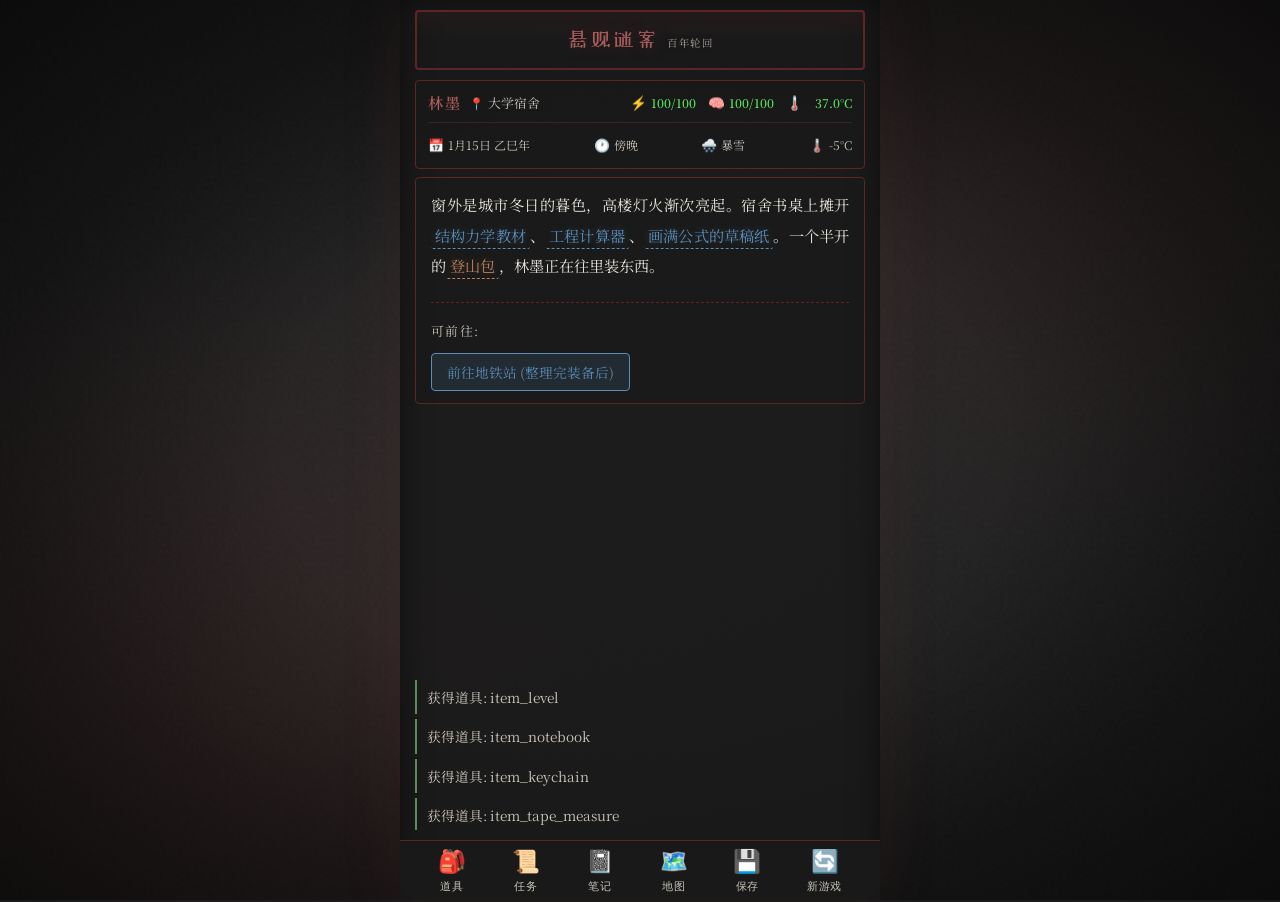
==== commit d0af73ff: "更新解谜系统，任务系统" ====
--- a/index.html
+++ b/index.html
@@ -20,6 +20,7 @@
   <link rel="stylesheet" href="./src/assets/styles/interaction-modal.css?v=2">
   <link rel="stylesheet" href="./src/assets/styles/quest-panel.css?v=2">
   <link rel="stylesheet" href="./src/assets/styles/dialogue-modal.css?v=2">
+  <link rel="stylesheet" href="./src/assets/styles/inventory-modal.css?v=2">
 </head>
 <body>
   <!-- 背景效果层 -->
@@ -124,6 +125,10 @@
         <span class="btn-icon">💾</span>
         <span class="btn-text">保存</span>
       </button>
+      <button class="action-btn" data-action="newgame" aria-label="新游戏">
+        <span class="btn-icon">🔄</span>
+        <span class="btn-text">新游戏</span>
+      </button>
     </nav>
 
     <!-- 模态框容器 -->
--- a/src/assets/styles/inventory-modal.css
+++ b/src/assets/styles/inventory-modal.css
@@ -0,0 +1,360 @@
+/**
+ * 道具面板样式
+ * 《悬观谜案：百年轮回》
+ */
+
+/* ===== 隐藏状态 ===== */
+.inventory-modal.hidden {
+  display: none;
+}
+
+/* ===== 道具面板容器 ===== */
+.inventory-modal {
+  position: fixed;
+  top: 0;
+  left: 0;
+  width: 100%;
+  height: 100%;
+  z-index: 1000;
+  display: flex;
+  justify-content: center;
+  align-items: center;
+  animation: fadeIn 0.3s ease;
+}
+
+.inventory-content {
+  background: var(--color-ink-black-light);
+  border: 1px solid var(--color-faded-red-dark);
+  border-radius: 8px;
+  width: 90%;
+  max-width: 600px;
+  max-height: 80vh;
+  display: flex;
+  flex-direction: column;
+  box-shadow: 0 10px 40px rgba(0, 0, 0, 0.5);
+  animation: slideUp 0.3s ease;
+}
+
+/* ===== 头部 ===== */
+.inventory-header {
+  display: flex;
+  justify-content: space-between;
+  align-items: center;
+  padding: 15px 20px;
+  border-bottom: 1px solid var(--color-faded-red-dark);
+  background: rgba(0, 0, 0, 0.2);
+}
+
+.inventory-title {
+  font-family: var(--font-display);
+  font-size: 1.4rem;
+  color: var(--color-bone-white);
+  margin: 0;
+}
+
+.inventory-close {
+  background: none;
+  border: none;
+  color: var(--color-bone-white-dark);
+  font-size: 1.8rem;
+  cursor: pointer;
+  padding: 0;
+  line-height: 1;
+  transition: color var(--transition-fast);
+}
+
+.inventory-close:hover {
+  color: var(--color-faded-red-light);
+}
+
+/* ===== 分类筛选 ===== */
+.inventory-filters {
+  display: flex;
+  flex-wrap: wrap;
+  gap: 8px;
+  padding: 12px 20px;
+  border-bottom: 1px solid var(--color-faded-red-dark);
+  background: rgba(0, 0, 0, 0.1);
+}
+
+.filter-btn {
+  background: transparent;
+  border: 1px solid var(--color-faded-red-dark);
+  color: var(--color-bone-white-dark);
+  padding: 6px 12px;
+  border-radius: 4px;
+  font-size: 0.85rem;
+  cursor: pointer;
+  transition: all var(--transition-fast);
+}
+
+.filter-btn:hover {
+  background: rgba(139, 58, 58, 0.2);
+  border-color: var(--color-faded-red);
+}
+
+.filter-btn.active {
+  background: var(--color-faded-red);
+  border-color: var(--color-faded-red);
+  color: var(--color-bone-white);
+}
+
+/* ===== 主体区域 ===== */
+.inventory-body {
+  display: flex;
+  flex: 1;
+  overflow: hidden;
+  min-height: 300px;
+}
+
+/* ===== 道具格子 ===== */
+.inventory-grid {
+  flex: 1;
+  display: grid;
+  grid-template-columns: repeat(auto-fill, minmax(80px, 1fr));
+  gap: 10px;
+  padding: 15px;
+  overflow-y: auto;
+  max-height: 400px;
+  border-right: 1px solid var(--color-faded-red-dark);
+}
+
+.inventory-slot {
+  display: flex;
+  flex-direction: column;
+  align-items: center;
+  justify-content: center;
+  padding: 10px 5px;
+  background: rgba(0, 0, 0, 0.3);
+  border: 1px solid var(--color-faded-red-dark);
+  border-radius: 6px;
+  cursor: pointer;
+  transition: all var(--transition-fast);
+}
+
+.inventory-slot:hover {
+  background: rgba(139, 58, 58, 0.2);
+  border-color: var(--color-faded-red);
+  transform: translateY(-2px);
+}
+
+.inventory-slot.selected {
+  background: rgba(139, 58, 58, 0.3);
+  border-color: var(--color-faded-red);
+  box-shadow: 0 0 10px rgba(139, 58, 58, 0.3);
+}
+
+.inventory-slot.empty {
+  opacity: 0.3;
+  cursor: default;
+}
+
+.inventory-slot.empty:hover {
+  transform: none;
+  background: rgba(0, 0, 0, 0.3);
+}
+
+.inventory-slot .item-icon {
+  font-size: 1.8rem;
+  margin-bottom: 5px;
+}
+
+.inventory-slot .item-name {
+  font-size: 0.75rem;
+  color: var(--color-bone-white-dark);
+  text-align: center;
+  line-height: 1.2;
+  max-width: 100%;
+  overflow: hidden;
+  text-overflow: ellipsis;
+  white-space: nowrap;
+}
+
+.inventory-empty {
+  grid-column: 1 / -1;
+  text-align: center;
+  padding: 40px 20px;
+  color: var(--color-bone-white-dark);
+  font-style: italic;
+}
+
+/* ===== 详情面板 ===== */
+.inventory-details {
+  width: 220px;
+  padding: 15px;
+  display: flex;
+  flex-direction: column;
+  background: rgba(0, 0, 0, 0.2);
+  overflow-y: auto;
+}
+
+.details-empty {
+  display: flex;
+  align-items: center;
+  justify-content: center;
+  height: 100%;
+  color: var(--color-bone-white-dark);
+  font-style: italic;
+  text-align: center;
+}
+
+.details-header {
+  display: flex;
+  align-items: center;
+  gap: 10px;
+  margin-bottom: 15px;
+  padding-bottom: 10px;
+  border-bottom: 1px solid var(--color-faded-red-dark);
+}
+
+.details-icon {
+  font-size: 2rem;
+}
+
+.details-name {
+  font-family: var(--font-display);
+  font-size: 1.1rem;
+  color: var(--color-bone-white);
+}
+
+.details-description {
+  margin-bottom: 15px;
+}
+
+.details-description p {
+  font-size: 0.85rem;
+  color: var(--color-bone-white-dark);
+  line-height: 1.6;
+}
+
+.details-effects,
+.details-type {
+  margin-bottom: 10px;
+  font-size: 0.85rem;
+}
+
+.effects-label,
+.type-label {
+  color: var(--color-bone-white-dark);
+}
+
+.effects-value {
+  color: var(--color-temperature);
+}
+
+.type-value {
+  color: var(--color-examine);
+}
+
+/* ===== 操作按钮 ===== */
+.details-actions {
+  display: flex;
+  flex-direction: column;
+  gap: 8px;
+  margin-top: auto;
+  padding-top: 15px;
+  border-top: 1px solid var(--color-faded-red-dark);
+}
+
+.details-actions .action-btn {
+  padding: 10px 15px;
+  border: none;
+  border-radius: 4px;
+  font-size: 0.9rem;
+  cursor: pointer;
+  transition: all var(--transition-fast);
+}
+
+.use-btn {
+  background: var(--color-faded-red);
+  color: var(--color-bone-white);
+}
+
+.use-btn:hover:not(.disabled) {
+  background: var(--color-faded-red-light);
+}
+
+.combine-btn {
+  background: var(--color-npc);
+  color: var(--color-bone-white);
+}
+
+.combine-btn:hover:not(.disabled) {
+  background: #9B6BC8;
+}
+
+.discard-btn {
+  background: transparent;
+  border: 1px solid var(--color-danger) !important;
+  color: var(--color-danger);
+}
+
+.discard-btn:hover {
+  background: rgba(184, 91, 91, 0.2);
+}
+
+.action-btn.disabled,
+.action-btn:disabled {
+  opacity: 0.5;
+  cursor: not-allowed;
+}
+
+/* ===== 组合提示 ===== */
+.combine-hint {
+  margin-top: 10px;
+  padding: 8px;
+  background: rgba(139, 91, 184, 0.2);
+  border-radius: 4px;
+  font-size: 0.8rem;
+  color: var(--color-npc);
+  text-align: center;
+}
+
+/* ===== 动画 ===== */
+@keyframes fadeIn {
+  from { opacity: 0; }
+  to { opacity: 1; }
+}
+
+@keyframes slideUp {
+  from {
+    opacity: 0;
+    transform: translateY(20px);
+  }
+  to {
+    opacity: 1;
+    transform: translateY(0);
+  }
+}
+
+/* ===== 响应式 ===== */
+@media (max-width: 500px) {
+  .inventory-content {
+    width: 95%;
+    max-height: 90vh;
+  }
+
+  .inventory-body {
+    flex-direction: column;
+  }
+
+  .inventory-grid {
+    max-height: 200px;
+    border-right: none;
+    border-bottom: 1px solid var(--color-faded-red-dark);
+  }
+
+  .inventory-details {
+    width: 100%;
+    min-height: 180px;
+  }
+
+  .inventory-filters {
+    justify-content: center;
+  }
+
+  .filter-btn {
+    padding: 5px 10px;
+    font-size: 0.8rem;
+  }
+}
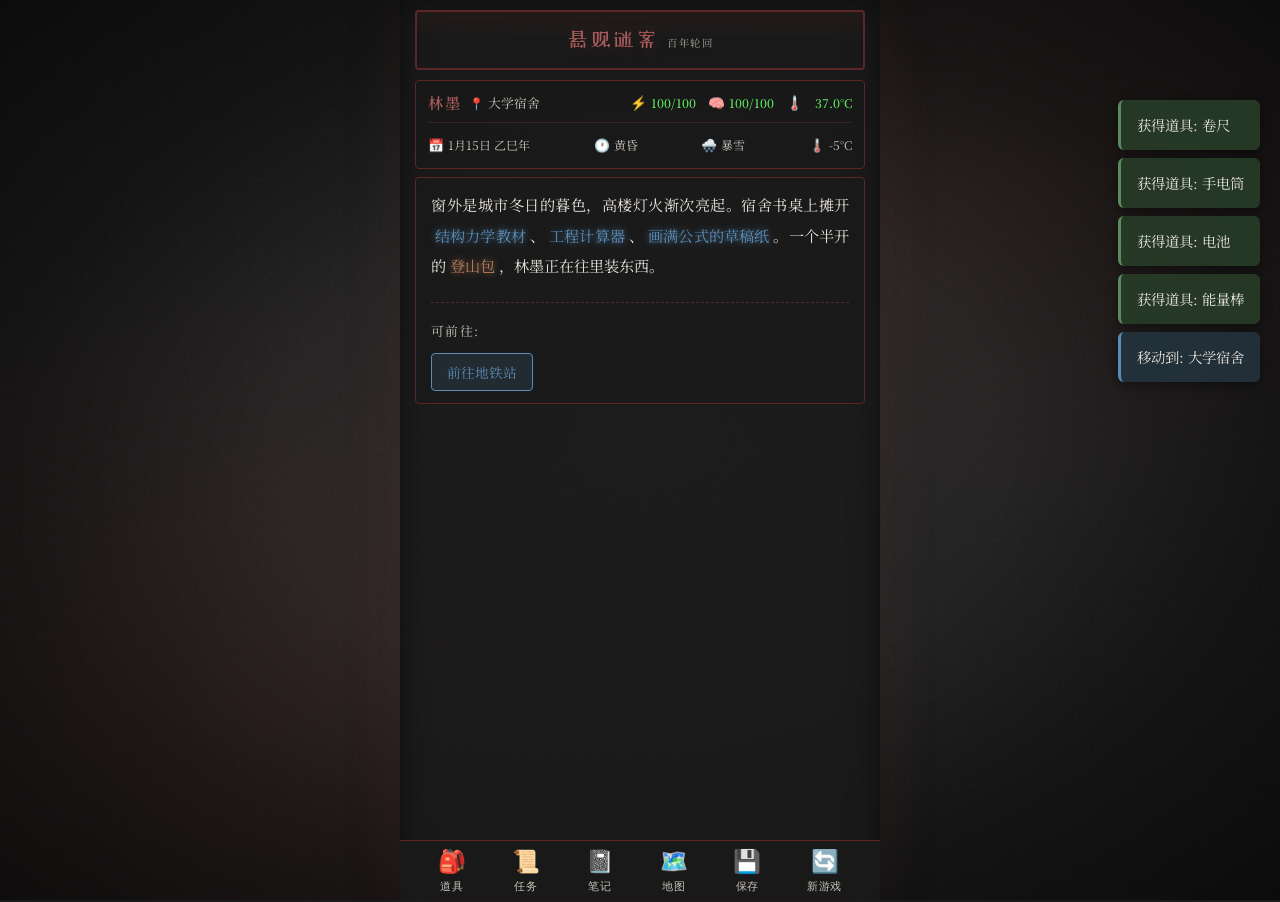
==== commit 98877b35: "优化完善场景，事件系统" ====
--- a/index.html
+++ b/index.html
@@ -21,6 +21,8 @@
   <link rel="stylesheet" href="./src/assets/styles/quest-panel.css?v=2">
   <link rel="stylesheet" href="./src/assets/styles/dialogue-modal.css?v=2">
   <link rel="stylesheet" href="./src/assets/styles/inventory-modal.css?v=2">
+  <link rel="stylesheet" href="./src/assets/styles/decision-modal.css?v=1">
+  <link rel="stylesheet" href="./src/assets/styles/item-selector.css?v=1">
 </head>
 <body>
   <!-- 背景效果层 -->
--- a/src/assets/styles/main.css
+++ b/src/assets/styles/main.css
@@ -297,7 +297,6 @@
   border-radius: 2px;
   transition: all var(--transition-fast);
   position: relative;
-  border-bottom: 1px dashed currentColor;
 }
 
 .highlight:hover {
@@ -313,18 +312,21 @@
 .highlight-examine {
   color: var(--color-examine);
   text-shadow: 0 0 10px rgba(91, 141, 184, 0.3);
+  filter: drop-shadow(0 0 3px rgba(91, 141, 184, 0.5));
 }
 
 /* 绿色 - 可收集 */
 .highlight-collect {
   color: var(--color-collect);
   text-shadow: 0 0 10px rgba(91, 139, 91, 0.3);
+  filter: drop-shadow(0 0 3px rgba(91, 139, 91, 0.5));
 }
 
 /* 黄色 - 线索 */
 .highlight-clue {
   color: var(--color-clue);
   text-shadow: 0 0 10px rgba(184, 168, 91, 0.3);
+  filter: drop-shadow(0 0 3px rgba(184, 168, 91, 0.5));
   font-weight: 600;
 }
 
@@ -332,6 +334,7 @@
 .highlight-danger {
   color: var(--color-danger);
   text-shadow: 0 0 10px rgba(184, 91, 91, 0.4);
+  filter: drop-shadow(0 0 3px rgba(184, 91, 91, 0.5));
   animation: dangerPulse 3s ease-in-out infinite;
 }
 
@@ -344,6 +347,7 @@
 .highlight-npc {
   color: var(--color-npc);
   text-shadow: 0 0 10px rgba(139, 91, 184, 0.3);
+  filter: drop-shadow(0 0 3px rgba(139, 91, 184, 0.5));
   font-weight: 600;
 }
 
@@ -351,6 +355,7 @@
 .highlight-device {
   color: var(--color-device);
   text-shadow: 0 0 10px rgba(184, 125, 91, 0.3);
+  filter: drop-shadow(0 0 3px rgba(184, 125, 91, 0.5));
 }
 
 /* ===== 交互反馈区域 ===== */
@@ -364,26 +369,75 @@
 }
 
 .feedback-log {
-  font-size: 0.85rem;
-  color: var(--color-bone-white-dark);
+  position: fixed;
+  top: 100px;
+  right: 20px;
+  z-index: 1000;
+  max-width: 320px;
+  pointer-events: none;
 }
 
 .feedback-item {
-  padding: 5px 0;
-  border-left: 2px solid var(--color-faded-red-dark);
-  padding-left: 10px;
-  margin-bottom: 5px;
-  animation: fadeInLeft 0.3s ease;
-}
-
-@keyframes fadeInLeft {
+  padding: 12px 16px;
+  margin-bottom: 8px;
+  background: rgba(20, 20, 25, 0.92);
+  border-radius: 6px;
+  color: var(--color-bone-white);
+  font-size: 0.9rem;
+  box-shadow: 0 4px 12px rgba(0, 0, 0, 0.4);
+  pointer-events: none;
+  animation: toastIn 0.4s ease;
+  border-left: 3px solid var(--color-faded-red-dark);
+}
+
+.feedback-item.success {
+  border-left-color: #5B8B5B;
+  background: rgba(40, 60, 40, 0.92);
+}
+
+.feedback-item.clue {
+  border-left-color: #B8A85B;
+  background: rgba(60, 55, 35, 0.92);
+}
+
+.feedback-item.danger {
+  border-left-color: #B85B5B;
+  background: rgba(60, 35, 35, 0.92);
+}
+
+.feedback-item.status {
+  border-left-color: #8B5BB8;
+  background: rgba(45, 35, 60, 0.92);
+}
+
+.feedback-item.move {
+  border-left-color: #5B8DB8;
+  background: rgba(35, 50, 60, 0.92);
+}
+
+.feedback-item.toast-out {
+  animation: toastOut 0.5s ease forwards;
+}
+
+@keyframes toastIn {
   from {
     opacity: 0;
-    transform: translateX(-10px);
+    transform: translateX(30px);
   }
   to {
     opacity: 1;
     transform: translateX(0);
+  }
+}
+
+@keyframes toastOut {
+  from {
+    opacity: 1;
+    transform: translateX(0);
+  }
+  to {
+    opacity: 0;
+    transform: translateX(30px);
   }
 }
 
--- a/src/assets/styles/interaction-modal.css
+++ b/src/assets/styles/interaction-modal.css
@@ -223,6 +223,10 @@
   margin-top: 20px;
   padding-top: 15px;
   border-top: 1px dashed var(--color-faded-red-dark);
+  display: flex;
+  justify-content: center;
+  gap: 10px;
+  flex-wrap: wrap;
 }
 
 .actions-label {
@@ -240,7 +244,8 @@
 /* 动作按钮 */
 .action-btn-primary,
 .action-btn-danger,
-.action-btn-disabled {
+.action-btn-disabled,
+.action-btn-success {
   padding: 12px 20px;
   border: none;
   border-radius: 4px;
@@ -283,6 +288,18 @@
   cursor: not-allowed;
 }
 
+.action-btn-success {
+  background: linear-gradient(135deg, rgba(91, 168, 91, 0.9), rgba(91, 168, 91, 0.7));
+  color: var(--color-bone-white);
+  border: 1px solid var(--color-collect);
+}
+
+.action-btn-success:hover {
+  background: linear-gradient(135deg, rgba(91, 168, 91, 1), rgba(91, 168, 91, 0.8));
+  transform: translateY(-1px);
+  box-shadow: 0 4px 12px rgba(91, 168, 91, 0.4);
+}
+
 /* 结果展示区域 */
 .result-section {
   background: rgba(91, 139, 91, 0.1);
@@ -319,6 +336,65 @@
   border-radius: 4px;
 }
 
+.result-section.success {
+  background: rgba(91, 168, 91, 0.15);
+  border-color: rgba(91, 168, 91, 0.4);
+}
+
+.result-section.success .result-title {
+  color: var(--color-collect);
+}
+
+.result-item {
+  background: rgba(74, 158, 255, 0.1);
+  border: 1px solid rgba(74, 158, 255, 0.3);
+  border-radius: 4px;
+  padding: 15px;
+  margin-bottom: 15px;
+}
+
+.result-item-name {
+  font-size: 1rem;
+  font-weight: bold;
+  color: var(--color-examine);
+  margin-bottom: 8px;
+}
+
+.result-item-desc {
+  font-size: 0.9rem;
+  color: var(--color-bone-white);
+  line-height: 1.6;
+}
+
+.result-hint {
+  background: rgba(91, 168, 91, 0.1);
+  border: 1px solid rgba(91, 168, 91, 0.3);
+  border-radius: 4px;
+  padding: 12px 15px;
+  margin-bottom: 12px;
+  display: flex;
+  align-items: center;
+  gap: 10px;
+}
+
+.result-hint.obtained {
+  background: rgba(100, 100, 100, 0.1);
+  border-color: rgba(100, 100, 100, 0.3);
+}
+
+.result-hint.obtained .hint-text {
+  color: var(--color-bone-white-dark);
+}
+
+.result-hint .hint-icon {
+  font-size: 1.1rem;
+}
+
+.result-hint .hint-text {
+  font-size: 0.9rem;
+  color: var(--color-collect);
+}
+
 .result-clue {
   background: rgba(184, 168, 91, 0.1);
   border: 1px solid rgba(184, 168, 91, 0.3);
@@ -337,6 +413,16 @@
   font-size: 1rem;
   color: var(--color-bone-white);
   font-weight: bold;
+}
+
+.result-clue-desc {
+  font-size: 0.9rem;
+  color: var(--color-bone-white-dark);
+  line-height: 1.6;
+  margin-top: 8px;
+  padding: 8px;
+  background: rgba(0, 0, 0, 0.2);
+  border-radius: 4px;
 }
 
 /* 响应式适配 */
--- a/src/assets/styles/decision-modal.css
+++ b/src/assets/styles/decision-modal.css
@@ -0,0 +1,144 @@
+/* ===== 决策对话框样式 ===== */
+.decision-modal-overlay {
+  position: fixed;
+  top: 0;
+  left: 0;
+  right: 0;
+  bottom: 0;
+  background: rgba(0, 0, 0, 0.8);
+  display: flex;
+  align-items: center;
+  justify-content: center;
+  z-index: 2000;
+  animation: fadeIn 0.3s ease;
+}
+
+.decision-modal {
+  background: linear-gradient(145deg, #1a1a2e 0%, #16213e 100%);
+  border: 2px solid var(--color-faded-red);
+  border-radius: 12px;
+  padding: 25px;
+  max-width: 600px;
+  width: 90%;
+  max-height: 80vh;
+  overflow-y: auto;
+  box-shadow: 0 0 30px rgba(184, 91, 91, 0.3);
+  animation: slideIn 0.4s ease;
+}
+
+.decision-title {
+  color: var(--color-faded-red);
+  font-size: 1.4em;
+  margin-bottom: 15px;
+  text-align: center;
+  text-shadow: 0 0 10px rgba(184, 91, 91, 0.5);
+}
+
+.decision-description {
+  color: var(--color-bone-white-dark);
+  line-height: 1.6;
+  margin-bottom: 20px;
+  padding: 15px;
+  background: rgba(0, 0, 0, 0.3);
+  border-radius: 8px;
+  border-left: 3px solid var(--color-faded-red);
+}
+
+.decision-options {
+  display: flex;
+  flex-direction: column;
+  gap: 12px;
+  margin-bottom: 20px;
+}
+
+.decision-option {
+  background: rgba(255, 255, 255, 0.05);
+  border: 1px solid rgba(255, 255, 255, 0.2);
+  border-radius: 8px;
+  padding: 15px;
+  cursor: pointer;
+  transition: all 0.3s ease;
+  text-align: left;
+}
+
+.decision-option:hover:not(.disabled) {
+  background: rgba(184, 91, 91, 0.2);
+  border-color: var(--color-faded-red);
+  transform: translateX(5px);
+}
+
+.decision-option.disabled {
+  opacity: 0.5;
+  cursor: not-allowed;
+}
+
+.decision-option .option-text {
+  display: block;
+  color: var(--color-bone-white);
+  font-size: 1.1em;
+  font-weight: 500;
+  margin-bottom: 5px;
+}
+
+.decision-option .option-requirements {
+  display: block;
+  color: var(--color-clue);
+  font-size: 0.85em;
+  margin-bottom: 3px;
+}
+
+.decision-option .option-description {
+  display: block;
+  color: var(--color-bone-white-dark);
+  font-size: 0.9em;
+  font-style: italic;
+}
+
+.decision-timer {
+  text-align: center;
+  padding: 15px;
+  background: rgba(0, 0, 0, 0.3);
+  border-radius: 8px;
+}
+
+.decision-timer .timer-text {
+  display: block;
+  color: var(--color-faded-red);
+  font-size: 1.1em;
+  margin-bottom: 8px;
+}
+
+.decision-timer .timer-bar {
+  width: 100%;
+  height: 8px;
+  background: rgba(255, 255, 255, 0.1);
+  border-radius: 4px;
+  overflow: hidden;
+}
+
+.decision-timer .timer-fill {
+  height: 100%;
+  background: linear-gradient(90deg, var(--color-faded-red), #ff6b6b);
+  border-radius: 4px;
+  transition: width 1s linear;
+}
+
+@keyframes slideIn {
+  from {
+    opacity: 0;
+    transform: translateY(-20px);
+  }
+  to {
+    opacity: 1;
+    transform: translateY(0);
+  }
+}
+
+@keyframes fadeIn {
+  from {
+    opacity: 0;
+  }
+  to {
+    opacity: 1;
+  }
+}
--- a/src/assets/styles/item-selector.css
+++ b/src/assets/styles/item-selector.css
@@ -0,0 +1,153 @@
+/* ===== 物品选择器样式 ===== */
+.item-selector-overlay {
+  position: fixed;
+  top: 0;
+  left: 0;
+  right: 0;
+  bottom: 0;
+  background: rgba(0, 0, 0, 0.85);
+  display: flex;
+  align-items: center;
+  justify-content: center;
+  z-index: 2000;
+  animation: fadeIn 0.3s ease;
+}
+
+.item-selector-modal {
+  background: linear-gradient(145deg, #1a1a2e 0%, #16213e 100%);
+  border: 2px solid var(--color-device);
+  border-radius: 12px;
+  padding: 25px;
+  max-width: 500px;
+  width: 90%;
+  max-height: 70vh;
+  overflow-y: auto;
+  box-shadow: 0 0 30px rgba(184, 125, 91, 0.3);
+  animation: slideIn 0.4s ease;
+}
+
+.item-selector-title {
+  color: var(--color-device);
+  font-size: 1.4em;
+  margin-bottom: 10px;
+  text-align: center;
+  text-shadow: 0 0 10px rgba(184, 125, 91, 0.5);
+}
+
+.item-selector-desc {
+  color: var(--color-bone-white-dark);
+  text-align: center;
+  margin-bottom: 20px;
+  padding: 10px;
+  background: rgba(0, 0, 0, 0.2);
+  border-radius: 6px;
+}
+
+.item-selector-list {
+  display: grid;
+  grid-template-columns: repeat(auto-fill, minmax(140px, 1fr));
+  gap: 12px;
+  margin-bottom: 20px;
+}
+
+.item-selector-item {
+  background: rgba(255, 255, 255, 0.05);
+  border: 1px solid rgba(255, 255, 255, 0.15);
+  border-radius: 8px;
+  padding: 12px;
+  cursor: pointer;
+  transition: all 0.3s ease;
+  display: flex;
+  align-items: center;
+  gap: 10px;
+}
+
+.item-selector-item:hover {
+  background: rgba(184, 125, 91, 0.2);
+  border-color: var(--color-device);
+  transform: translateY(-2px);
+}
+
+.item-selector-item.required {
+  border-color: var(--color-clue);
+  background: rgba(184, 168, 91, 0.1);
+}
+
+.item-selector-item .item-icon {
+  font-size: 1.8em;
+  flex-shrink: 0;
+}
+
+.item-selector-item .item-info {
+  flex: 1;
+  min-width: 0;
+}
+
+.item-selector-item .item-name {
+  color: var(--color-bone-white);
+  font-size: 0.95em;
+  font-weight: 500;
+  white-space: nowrap;
+  overflow: hidden;
+  text-overflow: ellipsis;
+}
+
+.item-selector-item .item-desc {
+  color: var(--color-bone-white-dark);
+  font-size: 0.75em;
+  white-space: nowrap;
+  overflow: hidden;
+  text-overflow: ellipsis;
+}
+
+.item-selector-item .required-badge {
+  background: var(--color-clue);
+  color: #1a1a2e;
+  font-size: 0.7em;
+  padding: 2px 6px;
+  border-radius: 4px;
+  flex-shrink: 0;
+}
+
+.item-selector-cancel {
+  width: 100%;
+  padding: 12px;
+  background: rgba(255, 255, 255, 0.1);
+  border: 1px solid rgba(255, 255, 255, 0.2);
+  border-radius: 8px;
+  color: var(--color-bone-white);
+  cursor: pointer;
+  transition: all 0.3s ease;
+  font-size: 1em;
+}
+
+.item-selector-cancel:hover {
+  background: rgba(255, 255, 255, 0.2);
+}
+
+.no-items {
+  grid-column: 1 / -1;
+  text-align: center;
+  color: var(--color-bone-white-dark);
+  padding: 30px;
+}
+
+@keyframes slideIn {
+  from {
+    opacity: 0;
+    transform: translateY(-20px);
+  }
+  to {
+    opacity: 1;
+    transform: translateY(0);
+  }
+}
+
+@keyframes fadeIn {
+  from {
+    opacity: 0;
+  }
+  to {
+    opacity: 1;
+  }
+}
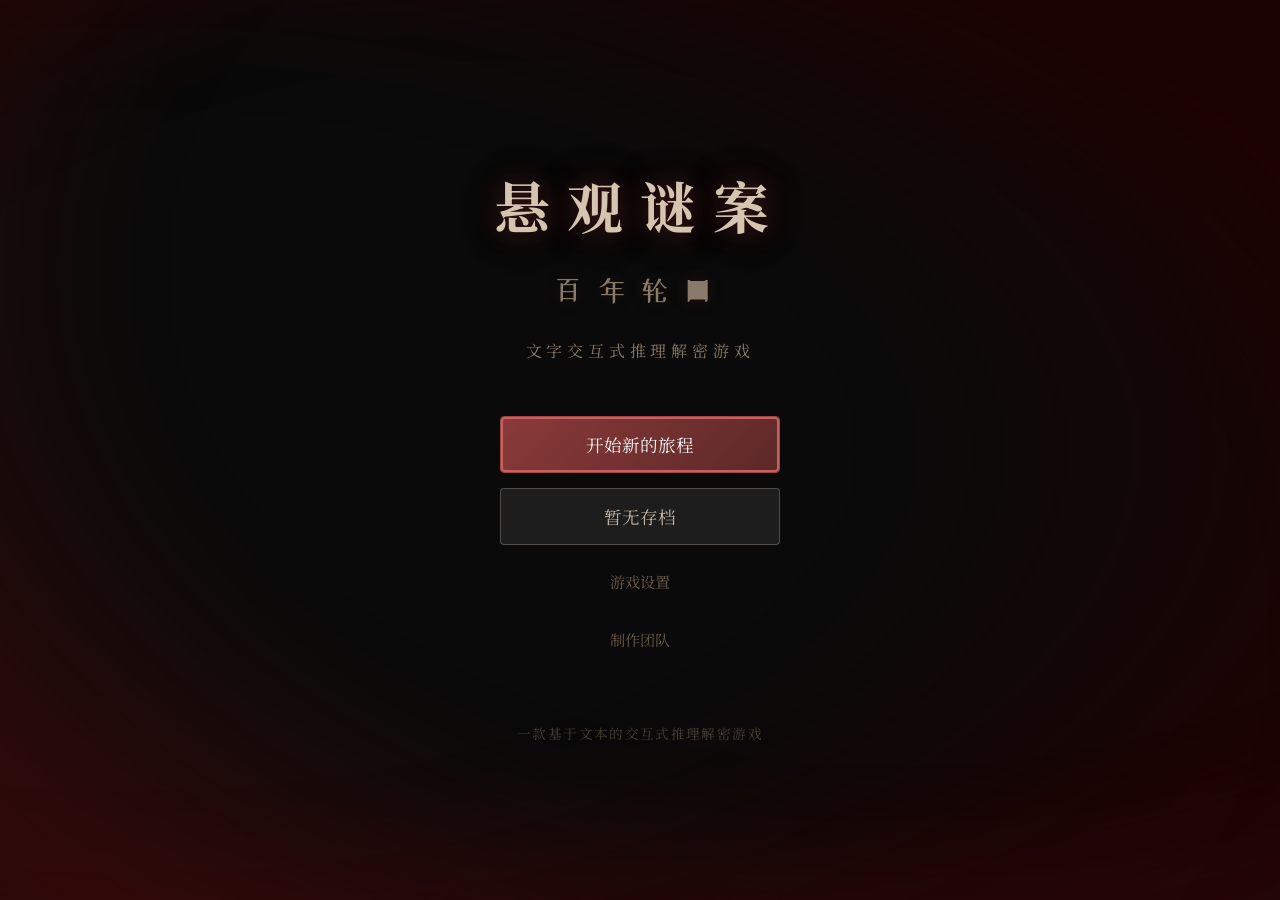
==== commit 6a2c8d51: "新增主界面，过度界面" ====
--- a/index.html
+++ b/index.html
@@ -23,6 +23,7 @@
   <link rel="stylesheet" href="./src/assets/styles/inventory-modal.css?v=2">
   <link rel="stylesheet" href="./src/assets/styles/decision-modal.css?v=1">
   <link rel="stylesheet" href="./src/assets/styles/item-selector.css?v=1">
+  <link rel="stylesheet" href="./src/assets/styles/start-screen.css?v=1">
 </head>
 <body>
   <!-- 背景效果层 -->
@@ -32,8 +33,75 @@
     <div class="vignette"></div>
   </div>
 
+  <!-- 启动界面 -->
+  <div id="start-screen" class="start-screen">
+    <!-- 烟雾层 -->
+    <div class="smoke-layer smoke-layer-bottom"></div>
+    <div class="smoke-layer smoke-layer-middle"></div>
+    <div class="smoke-layer smoke-layer-top"></div>
+
+    <!-- 内容 -->
+    <div class="start-content">
+      <h1 class="start-title">
+        <span class="title-main">悬观谜案</span>
+        <span class="title-sub">百年轮回</span>
+      </h1>
+
+      <p class="start-subtitle">文字交互式推理解密游戏</p>
+
+      <div class="start-buttons">
+        <button id="btn-new-game" class="start-btn start-btn-primary">
+          开始新的旅程
+        </button>
+        <button id="btn-continue" class="start-btn start-btn-secondary">
+          继续探索
+        </button>
+        <button id="btn-settings" class="start-btn start-btn-tertiary">
+          游戏设置
+        </button>
+        <button id="btn-credits" class="start-btn start-btn-tertiary">
+          制作团队
+        </button>
+      </div>
+
+      <div class="start-credits">
+        <p>一款基于文本的交互式推理解密游戏</p>
+      </div>
+    </div>
+  </div>
+
+  <!-- 故事背景过渡界面 -->
+  <div id="intro-screen" class="intro-screen hidden">
+    <!-- 烟雾层 -->
+    <div class="smoke-layer smoke-layer-bottom"></div>
+    <div class="smoke-layer smoke-layer-middle"></div>
+    <div class="smoke-layer smoke-layer-top"></div>
+
+    <!-- 内容 -->
+    <div class="intro-content">
+      <div class="intro-title">
+        <span class="title-main">悬观谜案</span>
+        <span class="title-sub">百年轮回</span>
+      </div>
+
+      <div class="intro-story">
+        <p class="intro-line">2025年1月</p>
+        <p class="intro-line">林墨与苏晓雨应陈青山之邀</p>
+        <p class="intro-line">前往西南山区的悬云观...</p>
+        <p class="intro-line intro-blank">&nbsp;</p>
+        <p class="intro-line">暴雪即将来袭，山路崎岖</p>
+        <p class="intro-line">那座道观中隐藏着</p>
+        <p class="intro-line">不为人知的秘密</p>
+      </div>
+
+      <button id="btn-intro-continue" class="intro-continue-btn">
+        点击继续 →
+      </button>
+    </div>
+  </div>
+
   <!-- 游戏主容器 -->
-  <div id="game-container" class="game-container">
+  <div id="game-container" class="game-container" style="display: none;">
     <!-- 标题栏 -->
     <header class="game-header">
       <div class="header-border">
--- a/src/assets/styles/start-screen.css
+++ b/src/assets/styles/start-screen.css
@@ -0,0 +1,470 @@
+/* ===== 启动界面样式 ===== */
+
+/* 启动界面容器 */
+.start-screen {
+  position: fixed;
+  top: 0;
+  left: 0;
+  width: 100%;
+  height: 100%;
+  background: #0a0a0a;
+  display: flex;
+  align-items: center;
+  justify-content: center;
+  z-index: 3000;
+  overflow: hidden;
+}
+
+.start-screen.hidden {
+  display: none;
+}
+
+/* 烟雾层 */
+.smoke-layer {
+  position: absolute;
+  width: 200%;
+  height: 200%;
+  top: -50%;
+  left: -50%;
+  background: radial-gradient(ellipse at center, transparent 0%, transparent 40%, rgba(20, 0, 0, 0.3) 100%);
+  filter: blur(30px);
+  pointer-events: none;
+}
+
+/* 底层烟雾 - 慢速 */
+.smoke-layer-bottom {
+  background: radial-gradient(
+    ellipse at 30% 50%,
+    transparent 0%,
+    transparent 30%,
+    rgba(40, 0, 0, 0.6) 50%,
+    transparent 70%
+  );
+  animation: smoke-drift-bottom 25s ease-in-out infinite;
+}
+
+/* 中层烟雾 - 中速 */
+.smoke-layer-middle {
+  background: radial-gradient(
+    ellipse at 60% 40%,
+    transparent 0%,
+    transparent 35%,
+    rgba(80, 10, 10, 0.55) 55%,
+    transparent 75%
+  );
+  animation: smoke-drift-middle 18s ease-in-out infinite;
+  animation-delay: -5s;
+}
+
+/* 顶层烟雾 - 快速 */
+.smoke-layer-top {
+  background: radial-gradient(
+    ellipse at 45% 60%,
+    transparent 0%,
+    transparent 40%,
+    rgba(30, 0, 0, 0.75) 60%,
+    transparent 80%
+  );
+  animation: smoke-drift-top 12s ease-in-out infinite;
+  animation-delay: -3s;
+}
+
+/* 烟雾流动动画 */
+@keyframes smoke-drift-bottom {
+  0%, 100% {
+    transform: translateX(-5%) translateY(-3%) rotate(-2deg);
+  }
+  50% {
+    transform: translateX(5%) translateY(3%) rotate(2deg);
+  }
+}
+
+@keyframes smoke-drift-middle {
+  0%, 100% {
+    transform: translateX(-8%) translateY(5%) rotate(3deg);
+  }
+  50% {
+    transform: translateX(8%) translateY(-5%) rotate(-3deg);
+  }
+}
+
+@keyframes smoke-drift-top {
+  0%, 100% {
+    transform: translateX(-12%) translateY(-8%) rotate(-4deg);
+  }
+  50% {
+    transform: translateX(12%) translateY(8%) rotate(4deg);
+  }
+}
+
+/* 内容容器 */
+.start-content {
+  position: relative;
+  z-index: 10;
+  text-align: center;
+  padding: 20px;
+  max-width: 600px;
+}
+
+/* 标题 */
+.start-title {
+  margin: 0 0 20px 0;
+  display: flex;
+  flex-direction: column;
+  align-items: center;
+}
+
+.title-main {
+  font-family: 'Noto Serif SC', 'SimSun', serif;
+  font-size: 3.5rem;
+  font-weight: 700;
+  color: #d4c4b0;
+  letter-spacing: 0.3em;
+  text-shadow:
+    0 0 20px rgba(100, 30, 30, 0.5),
+    0 0 40px rgba(100, 30, 30, 0.3),
+    0 0 60px rgba(100, 30, 30, 0.15);
+  animation: title-fade-in 1s ease-out forwards, title-float 4s ease-in-out infinite 1s;
+  opacity: 0;
+}
+
+.title-sub {
+  font-family: 'ZCOOL XiaoWei', 'KaiTi', serif;
+  font-size: 1.8rem;
+  font-weight: 400;
+  color: #8a7a6a;
+  letter-spacing: 0.5em;
+  margin-top: 10px;
+  text-shadow: 0 0 15px rgba(100, 30, 30, 0.3);
+  animation: title-fade-in 1s ease-out 0.3s forwards, title-pulse 3s ease-in-out infinite 1.3s;
+  opacity: 0;
+}
+
+/* 标题动画 */
+@keyframes title-fade-in {
+  from {
+    opacity: 0;
+    transform: translateY(20px);
+  }
+  to {
+    opacity: 1;
+    transform: translateY(0);
+  }
+}
+
+@keyframes title-float {
+  0%, 100% {
+    transform: translateY(0);
+  }
+  50% {
+    transform: translateY(-5px);
+  }
+}
+
+@keyframes title-pulse {
+  0%, 100% {
+    text-shadow:
+      0 0 20px rgba(100, 30, 30, 0.5),
+      0 0 40px rgba(100, 30, 30, 0.3);
+  }
+  50% {
+    text-shadow:
+      0 0 30px rgba(100, 30, 30, 0.7),
+      0 0 60px rgba(100, 30, 30, 0.5),
+      0 0 80px rgba(100, 30, 30, 0.2);
+  }
+}
+
+/* 副标题 */
+.start-subtitle {
+  font-size: 1rem;
+  color: #8a7a6a;
+  letter-spacing: 0.3em;
+  margin: 0 0 50px 0;
+  animation: subtitle-fade-in 1s ease-out 0.5s forwards;
+  opacity: 0;
+}
+
+@keyframes subtitle-fade-in {
+  from {
+    opacity: 0;
+  }
+  to {
+    opacity: 1;
+  }
+}
+
+/* 按钮容器 */
+.start-buttons {
+  display: flex;
+  flex-direction: column;
+  gap: 15px;
+  align-items: center;
+}
+
+/* 按钮基础样式 */
+.start-btn {
+  width: 280px;
+  padding: 15px 30px;
+  font-family: 'Noto Serif SC', 'SimSun', serif;
+  font-size: 1.1rem;
+  border: none;
+  border-radius: 4px;
+  cursor: pointer;
+  transition: all 0.3s ease;
+  opacity: 0;
+  animation: btn-fade-in 0.6s ease-out forwards;
+}
+
+/* 主按钮 */
+.start-btn-primary {
+  background: linear-gradient(135deg, #8b3a3a 0%, #5c2828 100%);
+  color: #f5f5f5;
+  border: 1px solid #a04545;
+  animation-delay: 0.7s;
+  position: relative;
+  overflow: hidden;
+}
+
+.start-btn-primary::before {
+  content: '';
+  position: absolute;
+  top: 0;
+  left: 0;
+  right: 0;
+  bottom: 0;
+  border: 2px solid #c96060;
+  border-radius: 4px;
+  animation: btn-pulse 2s ease-in-out infinite;
+  pointer-events: none;
+}
+
+.start-btn-primary:hover {
+  transform: translateY(-3px);
+  box-shadow: 0 5px 20px rgba(139, 58, 58, 0.5);
+}
+
+.start-btn-primary:active {
+  transform: translateY(0);
+}
+
+/* 次按钮 */
+.start-btn-secondary {
+  background: rgba(255, 255, 255, 0.08);
+  color: #c9b8a8;
+  border: 1px solid rgba(201, 184, 168, 0.3);
+  animation-delay: 0.85s;
+}
+
+.start-btn-secondary:hover {
+  background: rgba(255, 255, 255, 0.12);
+  border-color: rgba(201, 184, 168, 0.5);
+  transform: translateY(-2px);
+  color: #f5f5f5;
+}
+
+/* 辅助按钮 */
+.start-btn-tertiary {
+  background: transparent;
+  color: #6a5a4a;
+  border: 1px solid transparent;
+  font-size: 0.95rem;
+  padding: 10px 20px;
+  animation-delay: 1s;
+}
+
+.start-btn-tertiary:nth-child(3) {
+  animation-delay: 1s;
+}
+
+.start-btn-tertiary:nth-child(4) {
+  animation-delay: 1.1s;
+}
+
+.start-btn-tertiary:hover {
+  color: #8a7a6a;
+  border-color: rgba(106, 90, 74, 0.3);
+}
+
+/* 按钮动画 */
+@keyframes btn-fade-in {
+  from {
+    opacity: 0;
+    transform: translateY(15px);
+  }
+  to {
+    opacity: 1;
+    transform: translateY(0);
+  }
+}
+
+@keyframes btn-pulse {
+  0%, 100% {
+    opacity: 0.5;
+    transform: scale(1);
+  }
+  50% {
+    opacity: 1;
+    transform: scale(1.02);
+  }
+}
+
+/* 制作信息 */
+.start-credits {
+  margin-top: 60px;
+  animation: subtitle-fade-in 1s ease-out 1.2s forwards;
+  opacity: 0;
+}
+
+.start-credits p {
+  font-size: 0.85rem;
+  color: #4a4035;
+  margin: 0;
+  letter-spacing: 0.1em;
+}
+
+/* 响应式 */
+@media (max-width: 600px) {
+  .title-main {
+    font-size: 2.5rem;
+    letter-spacing: 0.2em;
+  }
+
+  .title-sub {
+    font-size: 1.3rem;
+  }
+
+  .start-btn {
+    width: 240px;
+    font-size: 1rem;
+  }
+}
+
+/* ===== 故事背景过渡界面 ===== */
+.intro-screen {
+  position: fixed;
+  top: 0;
+  left: 0;
+  width: 100%;
+  height: 100%;
+  background: #0a0a0a;
+  display: flex;
+  align-items: center;
+  justify-content: center;
+  z-index: 3000;
+  overflow: hidden;
+}
+
+.intro-screen.hidden {
+  display: none;
+}
+
+/* 过渡界面烟雾稍淡 */
+.intro-screen .smoke-layer-bottom {
+  opacity: 0.7;
+}
+
+.intro-screen .smoke-layer-middle {
+  opacity: 0.7;
+}
+
+.intro-screen .smoke-layer-top {
+  opacity: 0.7;
+}
+
+/* 内容容器 */
+.intro-content {
+  position: relative;
+  z-index: 10;
+  text-align: center;
+  padding: 20px;
+  max-width: 600px;
+}
+
+/* 标题（缩小到顶部） */
+.intro-title {
+  position: absolute;
+  top: -280px;
+  left: 50%;
+  transform: translateX(-50%);
+  display: flex;
+  flex-direction: column;
+  align-items: center;
+}
+
+.intro-title .title-main {
+  font-size: 2rem;
+  animation: title-fade-in 1s ease-out forwards;
+}
+
+.intro-title .title-sub {
+  font-size: 1.2rem;
+  animation: title-fade-in 1s ease-out 0.3s forwards;
+}
+
+/* 故事文字 */
+.intro-story {
+  margin: 60px 0;
+}
+
+.intro-line {
+  font-family: 'Noto Serif SC', 'SimSun', serif;
+  font-size: 1.3rem;
+  color: #a09080;
+  letter-spacing: 0.2em;
+  margin: 15px 0;
+  opacity: 0;
+  animation: intro-line-fade 1s ease-out forwards;
+}
+
+.intro-line:nth-child(1) { animation-delay: 0.5s; }
+.intro-line:nth-child(2) { animation-delay: 1s; }
+.intro-line:nth-child(3) { animation-delay: 1.5s; }
+.intro-line:nth-child(4) { animation-delay: 2s; }
+.intro-line:nth-child(5) { animation-delay: 2.8s; }
+.intro-line:nth-child(6) { animation-delay: 3.3s; }
+.intro-line:nth-child(7) { animation-delay: 3.8s; }
+
+.intro-blank {
+  height: 20px;
+}
+
+@keyframes intro-line-fade {
+  from {
+    opacity: 0;
+    transform: translateY(10px);
+  }
+  to {
+    opacity: 1;
+    transform: translateY(0);
+  }
+}
+
+/* 继续按钮 */
+.intro-continue-btn {
+  font-family: 'Noto Serif SC', 'SimSun', serif;
+  font-size: 1rem;
+  color: #6a5a4a;
+  background: transparent;
+  border: 1px solid transparent;
+  padding: 12px 30px;
+  cursor: pointer;
+  opacity: 0;
+  animation: intro-btn-fade 0.8s ease-out 4.5s forwards;
+  transition: all 0.3s ease;
+}
+
+.intro-continue-btn:hover {
+  color: #8a7a6a;
+  border-color: rgba(106, 90, 74, 0.3);
+  transform: translateX(5px);
+}
+
+@keyframes intro-btn-fade {
+  from {
+    opacity: 0;
+  }
+  to {
+    opacity: 1;
+  }
+}
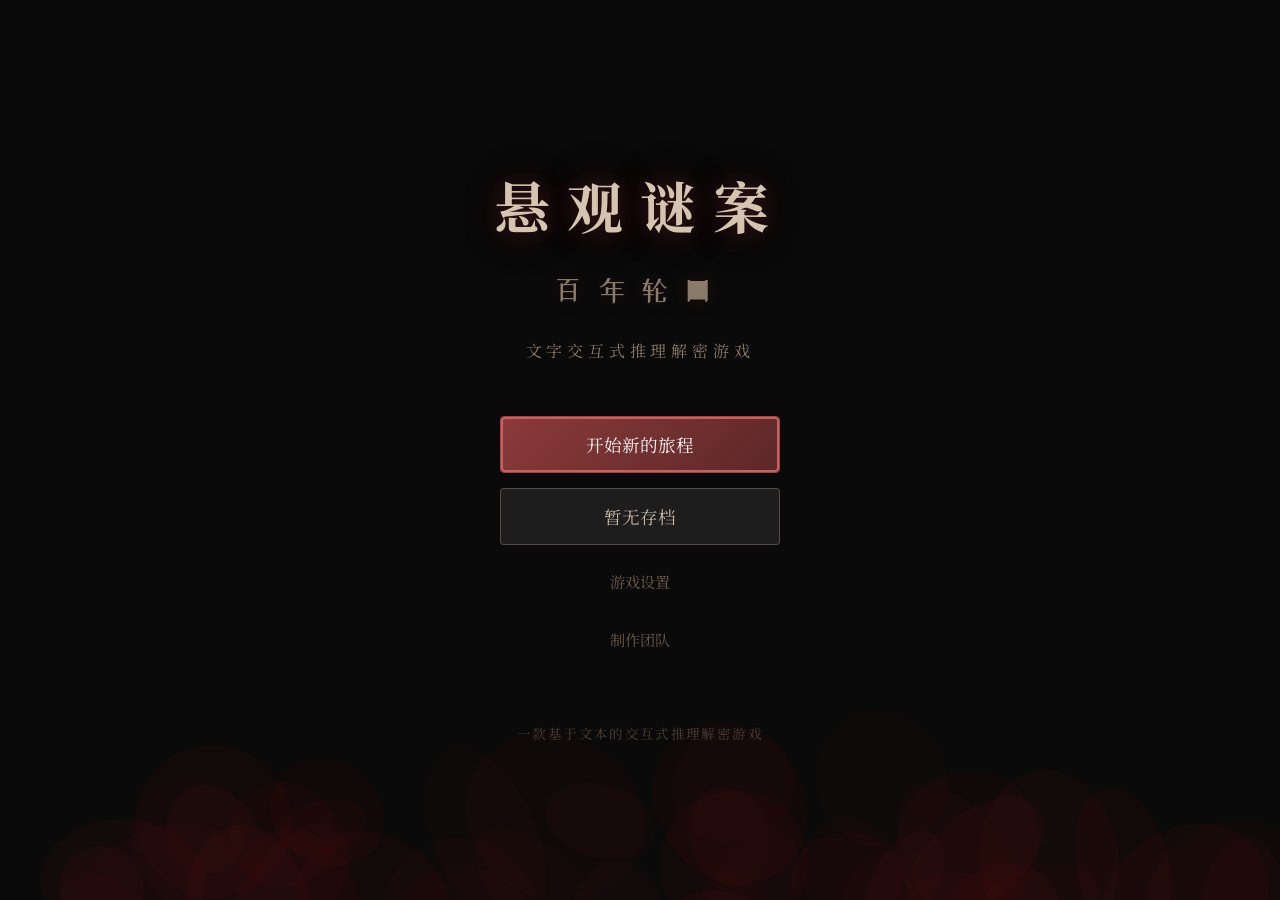
==== commit 4ad3982d: "增加烟雾系统" ====
--- a/index.html
+++ b/index.html
@@ -23,7 +23,8 @@
   <link rel="stylesheet" href="./src/assets/styles/inventory-modal.css?v=2">
   <link rel="stylesheet" href="./src/assets/styles/decision-modal.css?v=1">
   <link rel="stylesheet" href="./src/assets/styles/item-selector.css?v=1">
-  <link rel="stylesheet" href="./src/assets/styles/start-screen.css?v=1">
+  <link rel="stylesheet" href="./src/assets/styles/start-screen.css?v=2">
+  <link rel="stylesheet" href="./src/assets/styles/confirm-modal.css?v=1">
 </head>
 <body>
   <!-- 背景效果层 -->
@@ -35,11 +36,6 @@
 
   <!-- 启动界面 -->
   <div id="start-screen" class="start-screen">
-    <!-- 烟雾层 -->
-    <div class="smoke-layer smoke-layer-bottom"></div>
-    <div class="smoke-layer smoke-layer-middle"></div>
-    <div class="smoke-layer smoke-layer-top"></div>
-
     <!-- 内容 -->
     <div class="start-content">
       <h1 class="start-title">
@@ -72,11 +68,6 @@
 
   <!-- 故事背景过渡界面 -->
   <div id="intro-screen" class="intro-screen hidden">
-    <!-- 烟雾层 -->
-    <div class="smoke-layer smoke-layer-bottom"></div>
-    <div class="smoke-layer smoke-layer-middle"></div>
-    <div class="smoke-layer smoke-layer-top"></div>
-
     <!-- 内容 -->
     <div class="intro-content">
       <div class="intro-title">
--- a/src/assets/styles/interaction-modal.css
+++ b/src/assets/styles/interaction-modal.css
@@ -177,6 +177,50 @@
 
 .effects-list {
   color: var(--color-bone-white-dark);
+}
+
+/* 状态效果颜色 */
+.effect-sanity-negative {
+  color: var(--color-danger);
+  animation: sanity-blink 1.5s ease-in-out infinite;
+}
+
+.effect-sanity-positive {
+  color: var(--color-collect);
+}
+
+.effect-stamina-negative {
+  color: var(--color-clue);
+}
+
+.effect-stamina-positive {
+  color: var(--color-collect);
+}
+
+.effect-temperature-negative {
+  color: var(--color-clue);
+}
+
+.effect-temperature-positive {
+  color: var(--color-collect);
+}
+
+.effect-intuition-negative {
+  color: var(--color-clue);
+}
+
+.effect-intuition-positive {
+  color: var(--color-examine);
+}
+
+/* 理智减少闪烁动画 */
+@keyframes sanity-blink {
+  0%, 100% {
+    opacity: 1;
+  }
+  50% {
+    opacity: 0.5;
+  }
 }
 
 /* 线索区域 */
--- a/src/assets/styles/start-screen.css
+++ b/src/assets/styles/start-screen.css
@@ -17,84 +17,6 @@
 
 .start-screen.hidden {
   display: none;
-}
-
-/* 烟雾层 */
-.smoke-layer {
-  position: absolute;
-  width: 200%;
-  height: 200%;
-  top: -50%;
-  left: -50%;
-  background: radial-gradient(ellipse at center, transparent 0%, transparent 40%, rgba(20, 0, 0, 0.3) 100%);
-  filter: blur(30px);
-  pointer-events: none;
-}
-
-/* 底层烟雾 - 慢速 */
-.smoke-layer-bottom {
-  background: radial-gradient(
-    ellipse at 30% 50%,
-    transparent 0%,
-    transparent 30%,
-    rgba(40, 0, 0, 0.6) 50%,
-    transparent 70%
-  );
-  animation: smoke-drift-bottom 25s ease-in-out infinite;
-}
-
-/* 中层烟雾 - 中速 */
-.smoke-layer-middle {
-  background: radial-gradient(
-    ellipse at 60% 40%,
-    transparent 0%,
-    transparent 35%,
-    rgba(80, 10, 10, 0.55) 55%,
-    transparent 75%
-  );
-  animation: smoke-drift-middle 18s ease-in-out infinite;
-  animation-delay: -5s;
-}
-
-/* 顶层烟雾 - 快速 */
-.smoke-layer-top {
-  background: radial-gradient(
-    ellipse at 45% 60%,
-    transparent 0%,
-    transparent 40%,
-    rgba(30, 0, 0, 0.75) 60%,
-    transparent 80%
-  );
-  animation: smoke-drift-top 12s ease-in-out infinite;
-  animation-delay: -3s;
-}
-
-/* 烟雾流动动画 */
-@keyframes smoke-drift-bottom {
-  0%, 100% {
-    transform: translateX(-5%) translateY(-3%) rotate(-2deg);
-  }
-  50% {
-    transform: translateX(5%) translateY(3%) rotate(2deg);
-  }
-}
-
-@keyframes smoke-drift-middle {
-  0%, 100% {
-    transform: translateX(-8%) translateY(5%) rotate(3deg);
-  }
-  50% {
-    transform: translateX(8%) translateY(-5%) rotate(-3deg);
-  }
-}
-
-@keyframes smoke-drift-top {
-  0%, 100% {
-    transform: translateX(-12%) translateY(-8%) rotate(-4deg);
-  }
-  50% {
-    transform: translateX(12%) translateY(8%) rotate(4deg);
-  }
 }
 
 /* 内容容器 */
@@ -359,19 +281,6 @@
   display: none;
 }
 
-/* 过渡界面烟雾稍淡 */
-.intro-screen .smoke-layer-bottom {
-  opacity: 0.7;
-}
-
-.intro-screen .smoke-layer-middle {
-  opacity: 0.7;
-}
-
-.intro-screen .smoke-layer-top {
-  opacity: 0.7;
-}
-
 /* 内容容器 */
 .intro-content {
   position: relative;
--- a/src/assets/styles/confirm-modal.css
+++ b/src/assets/styles/confirm-modal.css
@@ -0,0 +1,149 @@
+/* ===== 确认对话框样式 ===== */
+.confirm-modal-overlay {
+  position: fixed;
+  top: 0;
+  left: 0;
+  right: 0;
+  bottom: 0;
+  background: rgba(0, 0, 0, 0.8);
+  display: flex;
+  align-items: center;
+  justify-content: center;
+  z-index: 4000;
+  animation: confirm-fade-in 0.2s ease;
+}
+
+.confirm-modal {
+  background: linear-gradient(145deg, #1a1a2e 0%, #16213e 100%);
+  border-radius: 12px;
+  padding: 25px;
+  max-width: 400px;
+  width: 90%;
+  box-shadow: 0 10px 40px rgba(0, 0, 0, 0.5);
+  animation: confirm-slide-in 0.3s ease;
+}
+
+/* 类型样式 */
+.confirm-modal-info {
+  border: 1px solid rgba(91, 141, 184, 0.5);
+}
+
+.confirm-modal-warning {
+  border: 1px solid rgba(184, 168, 91, 0.5);
+}
+
+.confirm-modal-danger {
+  border: 1px solid rgba(184, 91, 91, 0.5);
+}
+
+/* 标题 */
+.confirm-title {
+  font-family: 'Noto Serif SC', 'SimSun', serif;
+  font-size: 1.3rem;
+  color: var(--color-bone-white);
+  margin: 0 0 15px 0;
+  text-align: center;
+}
+
+.confirm-modal-info .confirm-title {
+  color: var(--color-examine);
+}
+
+.confirm-modal-warning .confirm-title {
+  color: var(--color-clue);
+}
+
+.confirm-modal-danger .confirm-title {
+  color: var(--color-faded-red);
+}
+
+/* 消息 */
+.confirm-message {
+  color: var(--color-bone-white-dark);
+  font-size: 0.95rem;
+  line-height: 1.6;
+  margin-bottom: 25px;
+  text-align: center;
+}
+
+/* 按钮容器 */
+.confirm-buttons {
+  display: flex;
+  gap: 15px;
+  justify-content: center;
+}
+
+/* 按钮 */
+.confirm-btn {
+  padding: 10px 30px;
+  font-family: 'Noto Serif SC', 'SimSun', serif;
+  font-size: 0.95rem;
+  border: none;
+  border-radius: 6px;
+  cursor: pointer;
+  transition: all 0.3s ease;
+  min-width: 100px;
+}
+
+.confirm-btn-cancel {
+  background: rgba(255, 255, 255, 0.1);
+  color: var(--color-bone-white-dark);
+  border: 1px solid rgba(255, 255, 255, 0.2);
+}
+
+.confirm-btn-cancel:hover {
+  background: rgba(255, 255, 255, 0.15);
+  border-color: rgba(255, 255, 255, 0.3);
+}
+
+.confirm-btn-confirm {
+  color: #f5f5f5;
+}
+
+.confirm-modal-info .confirm-btn-confirm {
+  background: linear-gradient(135deg, #5b8db8 0%, #3d6a8a 100%);
+  border: 1px solid #5b8db8;
+}
+
+.confirm-modal-info .confirm-btn-confirm:hover {
+  background: linear-gradient(135deg, #6a9cc8 0%, #4d7a9a 100%);
+}
+
+.confirm-modal-warning .confirm-btn-confirm {
+  background: linear-gradient(135deg, #b8a85b 0%, #8a7a3d 100%);
+  border: 1px solid #b8a85b;
+}
+
+.confirm-modal-warning .confirm-btn-confirm:hover {
+  background: linear-gradient(135deg, #c8b86a 0%, #9a8a4d 100%);
+}
+
+.confirm-modal-danger .confirm-btn-confirm {
+  background: linear-gradient(135deg, #b85b5b 0%, #8a3d3d 100%);
+  border: 1px solid #b85b5b;
+}
+
+.confirm-modal-danger .confirm-btn-confirm:hover {
+  background: linear-gradient(135deg, #c86a6a 0%, #9a4d4d 100%);
+}
+
+/* 动画 */
+@keyframes confirm-fade-in {
+  from {
+    opacity: 0;
+  }
+  to {
+    opacity: 1;
+  }
+}
+
+@keyframes confirm-slide-in {
+  from {
+    opacity: 0;
+    transform: translateY(-20px) scale(0.95);
+  }
+  to {
+    opacity: 1;
+    transform: translateY(0) scale(1);
+  }
+}
